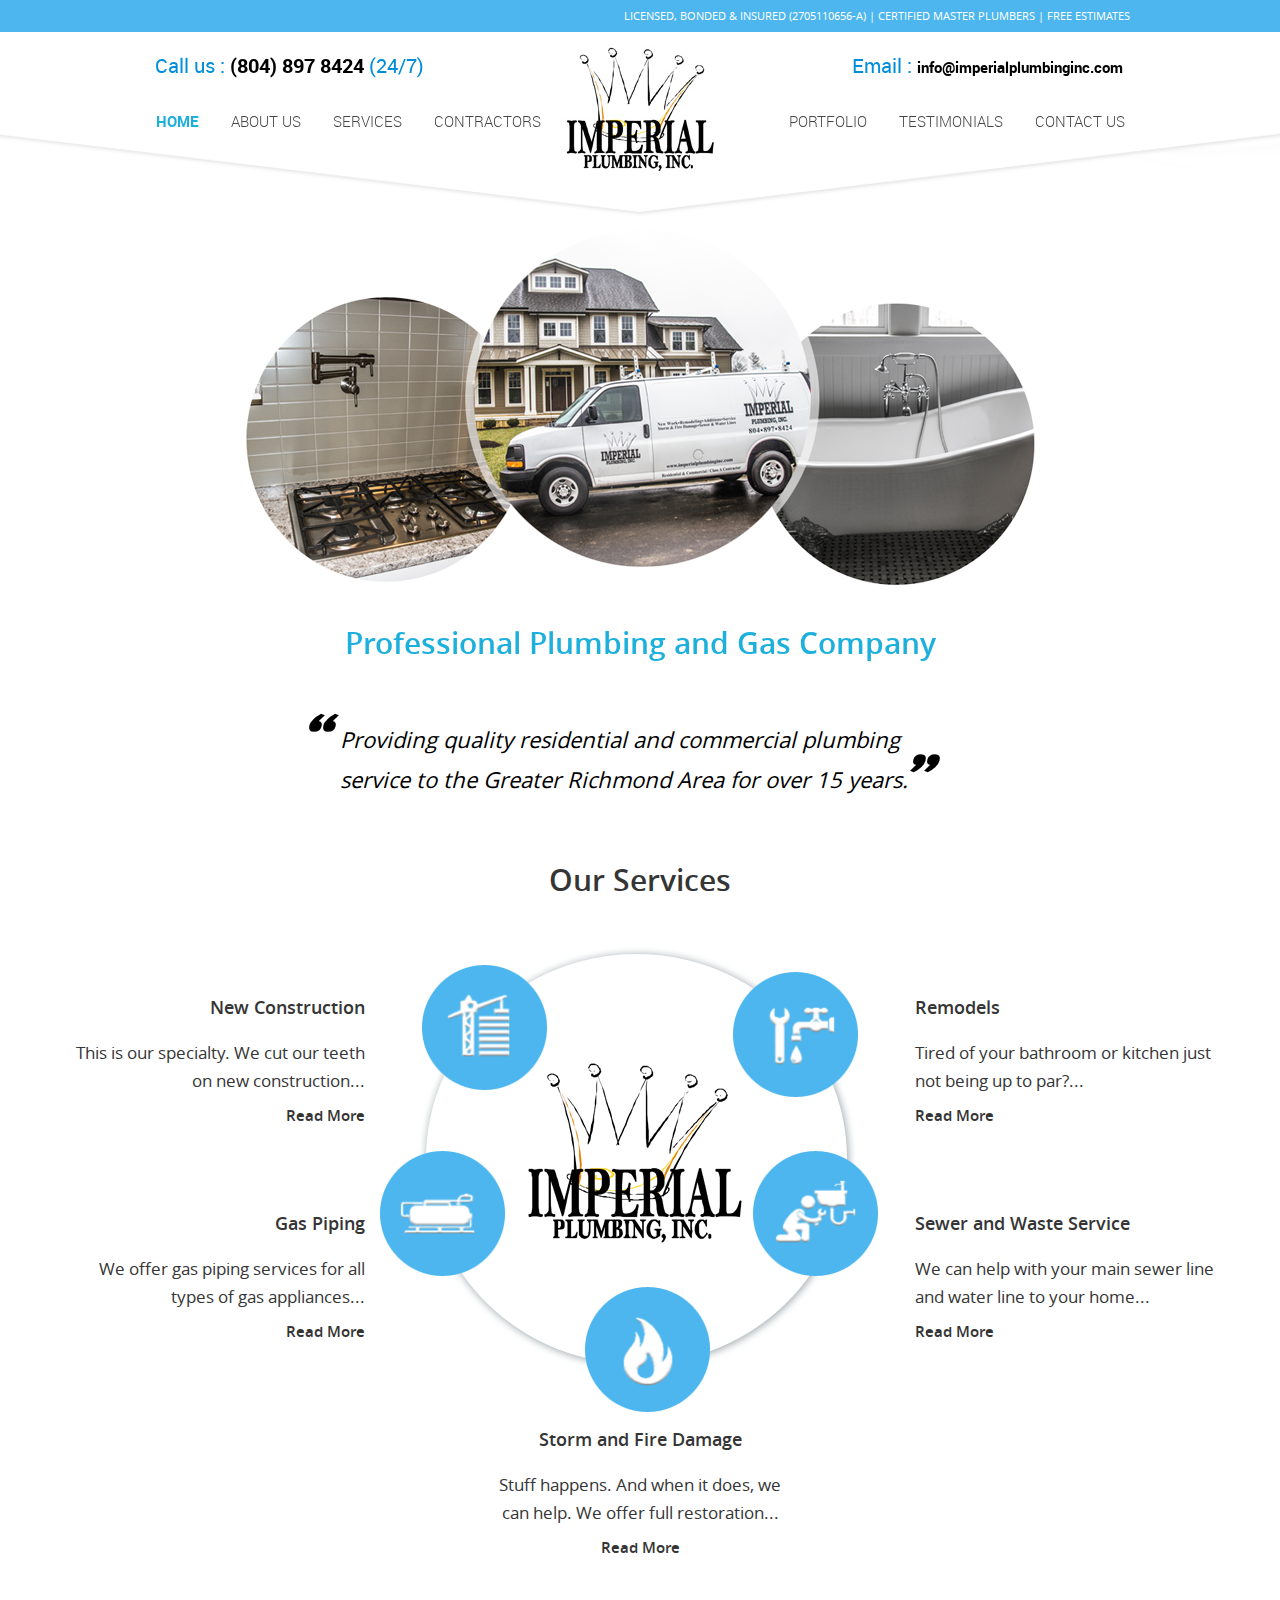
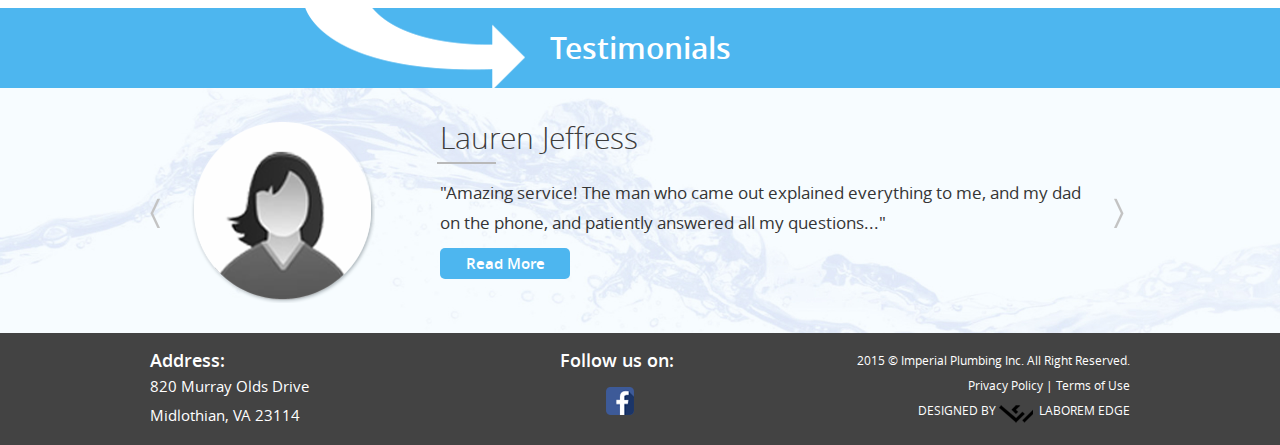
==== index.html @ fce2eaee "first big push" ====
<!DOCTYPE html>
<html lang="en">
<head>
<meta charset="utf-8">
<title>Imperial Plumbing</title>
<meta name="Description" content="" /> 
<meta name="Keywords" content="" /> 
<meta name="robots" content="index,follow" /> 

	 <link rel="icon" href="images/favicon.jpg" type="image/x-icon">
	<link rel="shortcut icon" href="images/favicon.jpg" type="image/x-icon">
    <link rel="stylesheet" type="text/css" href="css/reset.css">
    <link rel="stylesheet" type="text/css" href="css/fonts.css">
    <link rel="stylesheet" type="text/css" href="css/style.css">
    <link rel="stylesheet" type="text/css" href="css/superfish.css">
    <link rel="stylesheet" type="text/css" href="css/dlmenu.css">
    <link rel="stylesheet" type="text/css" href="css/animate.css">
    <link rel="stylesheet" type="text/css" href="css/jquery.sidr.light.css">
    <link rel="stylesheet" type="text/css" href="css/jquery.fancybox.css" media="screen" />
    
    
      <!--[if lt IE 8]>
       <div style=' clear: both; text-align:center; position: relative;'>
         <a href="http://windows.microsoft.com/en-US/internet-explorer/products/ie/home?ocid=ie6_countdown_bannercode">
           <img src="http://storage.ie6countdown.com/assets/100/images/banners/warning_bar_0000_us.jpg" border="0" height="42" width="820" alt="You are using an outdated browser. For a faster, safer browsing experience, upgrade for free today." />
         </a>
      </div>
    <![endif]-->
    <!--[if lt IE 9]>
        <script src="js/html5.js"></script>
        <link rel="stylesheet" type="text/css" media="screen" href="css/ie.css">
    <![endif]-->
    
    
    <script>
  (function(i,s,o,g,r,a,m){i['GoogleAnalyticsObject']=r;i[r]=i[r]||function(){
  (i[r].q=i[r].q||[]).push(arguments)},i[r].l=1*new Date();a=s.createElement(o),
  m=s.getElementsByTagName(o)[0];a.async=1;a.src=g;m.parentNode.insertBefore(a,m)
  })(window,document,'script','../www.google-analytics.com/analytics.js','ga');

  ga('create', 'UA-51186664-12', 'auto');
  ga('send', 'pageview');

</script>
    
    
    
    <link rel="stylesheet" type="text/css" href="css/flexslider.css">
    
</head>

<body class="home">
<!--================header start===========-->
<div class="loader"></div>
<div id="toTop" title="Back to top"></div>
<header>
<div class="head_top">
<div class="inner_container">
	<div class="wrapper">
   <p class="lic"> LICENSED, BONDED & INSURED (2705110656-A) | CERTIFIED MASTER PLUMBERS | FREE ESTIMATES</p>

    </div>
    </div>
</div>
<div class="inner_container">
	<div class="wrapper_head">
    	
    	<div class="callus">Call us : <span>(804) 897 8424</span> (24/7)</div>
    	<div class="logo"><a href="index-2.html"><img src="images/logo.jpg" alt="Imperial Plumbing" title="Imperial Plumbing" /></a></div>
        <div class="email"> Email : <span><a href="mailto:info@imperialplumbinginc.com">info@imperialplumbinginc.com</a></span></div>
        
        <div class="menu">
        	<nav id="menu">
            <ul class="sf-menu" id="menua">
                <li><a class="h_active" href="index-2.html">Home</a></li>
                <li><a href="about-us.html">About us</a></li>
                <li><a href="services.html">Services</a></li> 
                <li><a href="contractors.html">Contractors</a></li>          
                <li class="left_child"><a href="portfolio.html">Portfolio</a></li>
                <li><a href="testimonials.html">Testimonials</a></li>
                <li><a href="contact-us.html">Contact Us</a></li>
            </ul>
        </nav>
        
<!--==================Mobile Menu====================================-->        
<div class="mob_head">
    <div id="menu-trigger"><a href="#sidr" id="rmenu"><img src="images/menu-line.png" alt=""/></a></div>
    <a href="index-2.html" class="mob_logo"><img src="images/mob-logo.png" alt="Imperial Plumbing" title="Imperial Plumbing" /></a>
     <a href="index-2.html" class="mob_logo1"><img src="images/logo.jpg" alt="Imperial Plumbing" title="Imperial Plumbing" /></a>
    <a href="contact-us.html" class="cd-btn"><img src="images/mob-icon.png" alt=""/></a>
    
<div id="sidr">
	<a href="#" id="rmenu1" class="m_close"><img src="images/menu-line.png" alt=""/></a>
  <div class="imp_logo"><img src="images/logo.jpg" alt="Imperial Plumbing" title="Imperial Plumbing" /></div>
   <ul class="sf-menu">
                <li><a href="index-2.html">Home</a></li>
                <li><a href="about-us.html">About us</a></li>
                <li><a href="services.html">Services</a></li> 
                <li><a href="contractors.html">Contractors</a></li>          
                <li class="left_child"><a href="portfolio.html">Portfolio</a></li>
                <li><a href="testimonials.html">Testimonials</a></li>
                <li><a href="contact-us.html">Contact Us</a></li>
            </ul>
</div>
    <div class="cd-panel from-right">
        <div class="cd-panel-header">
        <a href="#0" class="cd-panel-close">Close</a>
        </div>
    
        <div class="cd-panel-container">
            <div class="cd-panel-content">
                <div class="imp_logo img_logo_mob"><img src="images/logo.jpg" alt="Imperial Plumbing" title="Imperial Plumbing" /></div>
                <div class="callus p4"><img src="images/phone.png" alt="" />&nbsp;&nbsp;&nbsp;<span>(804) 897 8424</span> (24/7)</div>
                <div class="email p4"><img src="images/mail.png" alt="" />&nbsp;&nbsp;&nbsp;<span><a href="mailto:info@imperialplumbinginc.com">info@imperialplumbinginc.com</a></span></div>
                <div class="address p8">14349 Sommerville Court<br>Midlothian, VA 23113 </div>
            </div> <!-- cd-panel-content -->
        </div> <!-- cd-panel-container -->
    </div>
</div>
<!--==================Mobile Menu===============================-->
     
                    
        </div>
    
    </div>
</div>
</header>
<!--================header end===============-->
<!--=====================Slider start=============-->
<div class="slider_bg p6">
<div id="banner">

<div class="video-slide" style="background-image: ('images/home-bg.jpg');">
<video class="masthead-video" autoplay loop muted>
	<source src="video/dreamscapes.html" type="video/mp4">
    <source src="video/imperial.ogg" type="video/ogg">
</video>
</div>

<div class="container">
<div id="slide">
    <div class="flexslider">
        <ul class="slides">
            
            <li><img src="images/slider1.png" alt="" />
                <div class="banner">
               <p class="bannertext1 p1">Professional Plumbing and Gas Company</p>  
                </div>
            </li>
            
            <li><img src="images/slider1.png" alt="" />
                <div class="banner">
                 <p class="bannertext1 p1">Professional Plumbing and Gas Company</p>
                </div>
            </li>                    
                    
        </ul>
    </div>
</div> 
</div>

<div class="slide-btm"></div>

</div> 
</div>
<!--<div class="wrapper aligncenter"><img src="images/drop-top.jpg" alt="" /></div>  
<div class="wrapper aligncenter p7"><img class="post_down index1" src="images/drop.png" alt="" /></div>-->

<p class="mob_cap p1">Professional Plumbing and Gas Company</p>

<!--=====================Slider ends=============-->        
<!--=====================section start=============-->
<section>
<div class="container">
	<div class="quote_box"><span class="q1">&ldquo;</span>Providing quality residential and commercial plumbing service to the Greater Richmond Area for over 15 years.<span class="q2">&rdquo;</span></div>   
	<h1 class="p9">Our Services </h1>
    
    <div class="wrapper">
    	<img class="os_img" src="images/services-bg.png" alt="" />
    	<div class="os_div m_top2">
            <div class="wrapper p17 t_bot">
            <img class="os_img1 slide_rotate" src="images/construction.png" alt="" />
                <div class="os_cont slide_left">
                    <h3 class="p4 alignright">New Construction</h3>
                    <p class="alignright p2">This is our specialty. We cut our teeth on new construction... </p>
                    <a class="h_read alignright" href="services.html">Read More</a>
                </div>
                
            </div>
            
            <div class="wrapper">
            <img class="os_img2 slide_rotate" src="images/gas-piping.png" alt="" />
            	<div class="os_cont slide_left">
            	<h3 class="p4 alignright">Gas Piping</h3>
            	<p class="alignright p2">We offer gas piping services for all types of gas appliances...</p>
                <a class="h_read alignright" href="services.html">Read More</a>
            </div>
            	
            </div>
            
            
        </div>
        
        <div class="os_div fright m_top2">
            <div class="wrapper p17 t_bot">
             <img class="os_img3 slide_rdl" src="images/remodels.png" alt="" />
                <div class="os_cont fright slide_right">
                    <h3 class="p4  alignleft">Remodels</h3>
                    <p class="alignleft p2">Tired of your bathroom or kitchen just not being up to par?...</p>
                    <a class="h_read alignleft" href="services.html">Read More</a>
                </div>
               
            </div>
            
            <div class="wrapper">
            <img class="os_img4 slide_rdl" src="images/sewer.png" alt="" />
            	<div class="os_cont fright slide_right">
            	<h3 class="p4 alignleft">Sewer and Waste Service</h3>
            	<p class="alignleft p2">We can help with your main sewer line and water line to your home... </p>
                <a class="h_read alignleft" href="services.html">Read More</a>
            </div>
            
            </div>
            
            
        </div>
    </div>
    
    <div class="wrapper p10">
    	<div class="os_cont1">
        <div class="wrapper">
        	<img class="os_img5 post_down" src="images/storm.png" alt="" />
        	<div class="os_cont t_storm m_top1 post_down">
                <h3 class="p4 aligncenter m_center">Storm and Fire Damage</h3>
                <p class="aligncenter m_center p2">Stuff happens. And when it does, we can help. We offer full restoration...</p>
                <a class="h_read aligncenter" href="services.html">Read More</a>
            </div>
            </div>
        </div>
    </div>
</div>

<div class="wrapper" style="background:#4db6ef;">
<div class="container">
	<h1 class="testmonial_aro" style="color:#fff;">Testimonials</h1>
</div>
</div>

<div class="wrapper testi_bg">
<div class="container">
	<div class="list_carousel responsive"> 
        <ul id="home" class="clearfix">
            <li>
            	<div class="hc_test">
                <div class="tm_img"><img src="images/ht-female.png" alt="" /></div>
                <div class="tm_cont">
                    <h6 class="tm_title p4">Lauren Jeffress</h6>
                    <p>"Amazing service! The man who came out explained everything to me, and my dad on the phone, and patiently answered all my questions..." </p>
                   <a href="testimonials.html">Read More</a> 
                </div>
                </div>
            </li>
            <li>
            	<div class="hc_test">
                <div class="tm_img"><img src="images/ht-female.png" alt="" /></div>
                <div class="tm_cont">
                    <h6 class="tm_title p4">Jenny</h6>
                    <p>"I am so glad you advertise in the paper. I have had many companies in my house doing work but your team beats them all..."</p>
                    <a href="testimonials.html">Read More</a>
                </div>
                </div>
            </li>
            <li>
            	<div class="hc_test">
                <div class="tm_img"><img src="images/ht-male.png" alt="" /></div>
                <div class="tm_cont">
                    <h6 class="tm_title p4">Lewis Little "S and L property"</h6>
                    <p>"Imperial plumbing promptly responds to my service calls and the service technician goes above and beyond by calling me to let me know..."</p>
                    <a class="h_read aligncenter" href="testimonials.html">Read More</a>
                </div>
                </div>
            </li>
            
            <li>
            	<div class="hc_test">
                <div class="tm_img"><img src="images/ht-male.png" alt="" /></div>
                <div class="tm_cont">
                    <h6 class="tm_title p4">Warren Tuthill "Royals Reynolds Group"</h6>
                    <p>" Imperial Plumbing has responded to a variety of plumbing tasks for Royal Rentals Group and our tenants since 2003.  Matt and his crew..."</p>
                    <a class="h_read aligncenter" href="testimonials.html">Read More</a>
                </div>
                </div>
            </li>
            
            <li>
            	<div class="hc_test">
                <div class="tm_img"><img src="images/ht-male.png" alt="" /></div>
                <div class="tm_cont">
                    <h6 class="tm_title p4">Stephen N. Thomas "Stephen Thomas Homes"</h6>
                    <p>"For the past 12 years Imperial Plumbing has been taking care of all of Stephen Thomas Homes new residential construction projects..."</p>
                    <a class="h_read aligncenter" href="testimonials.html">Read More</a>
                </div>
                </div>
            </li>
            
            <li>
            	<div class="hc_test">
                <div class="tm_img"><img src="images/ht-male.png" alt="" /></div>
                <div class="tm_cont">
                    <h6 class="tm_title p4">Frank X. Lackman "Somerset Homes"</h6>
                    <p>"Somerset Homes is proud to be partnered with Imperial Plumbing. Matt Powell and the entire Imperial Plumbing team constantly..."</p>
                    <a class="h_read aligncenter" href="testimonials.html">Read More</a>
                </div>
                </div>
            </li>
            
            <li>
            	<div class="hc_test">
                <div class="tm_img"><img src="images/ht-male.png" alt="" /></div>
                <div class="tm_cont">
                    <h6 class="tm_title p4">Brandon Amsler "A Notch Above Contracting"</h6>
                    <p>"I have worked with Imperial Plumbing since 2008 on a numinous amount of Commercial and Residential jobs and I have been very pleased..."</p>
                    <a class="h_read aligncenter" href="testimonials.html">Read More</a>
                </div>
                </div>
            </li>
            
        </ul>
        <div class="arrows clearfix">               
            <a id="prev" class="prev" href="#"></a>
            <a id="next" class="next" href="#"></a>
        </div> 
    </div>
</div>
</div>
</section>
<!--==================section end===================-->
<!--======================footer start===============-->
<footer>
<div class="inner_container">
<div class="f_left">
<h3>Address:</h3>
<p>
<a target="_blank" href="https://www.google.com/maps/place/14349+Sommerville+Ct,+Midlothian,+VA+23113/@37.508686,-77.67425,16z/data=!4m2!3m1!1s0x89b16e185420f913:0xf2e4c80e8fdb07a0?hl=en-US"><text style="color:white">820 Murray Olds Drive<br/>
	Midlothian, VA 23114</style><br/></a>
</p>
</div>
<div class="social f_social">
<h3 class="p3">Follow us on:</h3>
<div class="wrapper">
        <a class="sink" target="_blank" href="https://www.facebook.com/ImperialPlumbingVA?ref=br_tf"><img src="images/facebook.png" alt="" /></a>
        <a style="display:none;" class="sink" target="_blank" href="#"><img src="images/twitter.png" alt="" /></a>
        <a style="display:none;" class="sink" target="_blank" href="#"><img src="images/g-plus.png" alt="" /></a></div>
    </div>
	<div class="f_right">
    	<div class="wrapper">
        	<p class="f_txt">2015 &copy; Imperial Plumbing Inc. All Right Reserved.<br/>
            <a href="privacy-policy.html">Privacy Policy</a> | 
            <a href="terms-of-use.html">Terms of Use</a></p>
        </div>
        <p class="f_txt" style="text-transform:uppercase;">Designed By <a class="sns" target="_blank" href="http://www.laboremedge.com/">LABOREM EDGE</a></p>
    </div>
    
    
</div>	
</footer>


<!--======================js start===============-->

<script src="js/jquery-1.8.3.min.js"></script>
<script type="text/javascript" src="js/script.js"></script>
<script type="text/javascript" src="js/superfish.js"></script>
<!--<script type="text/javascript" src="js/jquery.mobilemenu.js"></script>-->
<script type="text/javascript" src="js/jquery.easing.1.3.js"></script>
<script type="text/javascript" src="js/jquery.ui.totop.js"></script>

 
<script type="text/javascript">
//Page Loader
$(window).load(function() {
	$(".loader").fadeOut("slow");
})
</script>

<script src="js/classie.js"></script>
<script>
//Header fixed

function init() {
	window.addEventListener('scroll', function(e){
		var distanceY = window.pageYOffset || document.documentElement.scrollTop,
			shrinkOn = 50,
			header = document.querySelector("header");
		if (distanceY > shrinkOn) {
			classie.add(header,"smaller");
		} else {
			if (classie.has(header,"smaller")) {
				classie.remove(header,"smaller");
			}
		}
	});
}
window.onload = init();

</script>

<script type="text/javascript">
//Menu active
function setActive() {
  aObj = document.getElementById('menua').getElementsByTagName('a');
  for(i=0;i<aObj.length;i++) { 
	if(document.location.href.indexOf(aObj[i].href)>=0) {
	  aObj[i].className='active';
	}
  }
}
window.onload = setActive;
</script>
<script src="js/modernizr.custom.js"></script>

<script type="text/javascript" src="js/flexslider.js"></script>
<script type="text/javascript">
//Flexslider
$(window).load(function() {
  $('.flexslider').flexslider({
	  animation: "fade"
	  
	});
  });
  $().UItoTop({ easingType: 'easeOutQuart' }); //Scroll To Top
</script>

<script src="js/animation-effects.js" type="text/javascript"></script>
<script type="text/javascript">
//Animation effects
if($(window).width() > 768 ){//hiding the effect or anything in mobiles
jQuery(document).ready(function() {
	jQuery('.post_down').addClass("hidden").viewportChecker({
		classToAdd: 'visible animated fadeInDown', // Class to add to the elements when they are visible
		offset: 10    
	   });
	   
	 jQuery('.slide_left').addClass("hidden").viewportChecker({
		classToAdd: 'visible animated bounceInLeft', // Class to add to the elements when they are visible
		offset: 100    
	   });
	   
	   jQuery('.slide_right').addClass("hidden").viewportChecker({
		classToAdd: 'visible animated bounceInRight', // Class to add to the elements when they are visible
		offset: 100    
	   });
	   
	    jQuery('.slide_rotate').addClass("hidden").viewportChecker({
		classToAdd: 'visible animated rotateInDownLeft', // Class to add to the elements when they are visible
		offset: 100    
	   });
	   
	    jQuery('.slide_rdl').addClass("hidden").viewportChecker({
		classToAdd: 'visible animated rotateInDownRight', // Class to add to the elements when they are visible
		offset: 100    
	   });  
	       
});	
}
</script> 

<script type="text/javascript" src="js/jquery.fancybox.js"></script>
<script type="text/javascript">
$(document).ready(function() {
	$('.fancybox').fancybox();
});
</script>
<script type="text/javascript" src="js/jquery.accordion.js"></script>
<script type="text/javascript">
$(document).ready(function() {
	$('.accordion').accordion();
});
</script>
<!--<script src="js/main.js"></script>-->
<script type="text/javascript" src="js/jquery.sidr.min.js"></script>
<script>
$(document).ready(function() {
  $('#rmenu').sidr();
  $('#rmenu1').sidr();
});
</script>


    
<script type="text/javascript" src="js/jquery.carouFredSel-6.1.0-packed.js"></script>
<script type="text/javascript">
//Home page scroll
$(window).load(function(){
	$('#home').carouFredSel({
		auto: false,
		responsive: true,
		width: '100%',
		prev: '#prev',
		next: '#next',
		scroll: 1,
		items: {
			height: 'auto',
			width:250,
			visible: {
				min: 1,
				max: 1
			}
		},
		mousewheel: false,
		swipe: {
			onMouse: true,
			onTouch: true
		}
		
	});
 })
</script> 

<script>
(function($) {
		var x = 0;
		var y = 0;
		//cache a reference to the banner
		var banner = $("#banner");

		// set initial banner background position
		banner.css('backgroundPosition', x + 'px' + ' ' + y + 'px');

		// scroll up background position every 90 milliseconds
		window.setInterval(function() {
			banner.css("backgroundPosition", x + 'px' + ' ' + y + 'px');
			//y--;
			x--;

			//if you need to scroll image horizontally -
			// uncomment x and comment y
			//speed in 50 milliseconds
		}, 50);
})(jQuery);
</script>


<script src="video/covervid.js"></script>
<script src="video/scripts.js"></script>

<!-- Call CoverVid -->
<script type="text/javascript">
// If using jQuery
	// $('.masthead-video').coverVid(1920, 1080);
// If not using jQuery (Native Javascript)
	coverVid(document.querySelector('.masthead-video'), 1920, 1080);
</script>    
<!-- js -->

<!--==================footer end===================-->
</body>
</html>
---- css/fonts.css ----
@charset "utf-8";
/* CSS Document */

@font-face {
    font-family: 'robotolight';
    src: url('../fonts/roboto-light-webfont.eot');
    src: url('../fonts/roboto-light-webfontd41d.eot?#iefix') format('embedded-opentype'),
         url('../fonts/roboto-light-webfont.woff') format('woff'),
         url('../fonts/roboto-light-webfont.ttf') format('truetype'),
         url('../fonts/roboto-light-webfont.svg#robotolight') format('svg');
    font-weight: normal;
    font-style: normal;
}
@font-face {
    font-family: 'robotobold';
    src: url('../fonts/roboto-bold-webfont.eot');
    src: url('../fonts/roboto-bold-webfontd41d.eot?#iefix') format('embedded-opentype'),
         url('../fonts/roboto-bold-webfont.woff2') format('woff2'),
         url('../fonts/roboto-bold-webfont.woff') format('woff'),
         url('../fonts/roboto-bold-webfont.ttf') format('truetype'),
         url('../fonts/roboto-bold-webfont.svg#robotobold') format('svg');
    font-weight: normal;
    font-style: normal;
}
@font-face {
    font-family: 'robotoregular';
    src: url('../fonts/roboto-regular-webfont.eot');
    src: url('../fonts/roboto-regular-webfontd41d.eot?#iefix') format('embedded-opentype'),
         url('../fonts/roboto-regular-webfont.woff') format('woff'),
         url('../fonts/roboto-regular-webfont.ttf') format('truetype'),
         url('../fonts/roboto-regular-webfont.svg#robotoregular') format('svg');
    font-weight: normal;
    font-style: normal;
}
@font-face {
    font-family: 'open_sanssemibold';
    src: url('../fonts/opensans-semibold_1-webfont.eot');
    src: url('../fonts/opensans-semibold_1-webfontd41d.eot?#iefix') format('embedded-opentype'),
         url('../fonts/opensans-semibold_1-webfont.woff') format('woff'),
         url('../fonts/opensans-semibold_1-webfont.ttf') format('truetype'),
         url('../fonts/opensans-semibold_1-webfont.svg#open_sanssemibold') format('svg');
    font-weight: normal;
    font-style: normal;
}
@font-face {
    font-family: 'open_sansregular';
    src: url('../fonts/opensans-regular_0-webfont.eot');
    src: url('../fonts/opensans-regular_0-webfontd41d.eot?#iefix') format('embedded-opentype'),
         url('../fonts/opensans-regular_0-webfont.woff') format('woff'),
         url('../fonts/opensans-regular_0-webfont.ttf') format('truetype'),
         url('../fonts/opensans-regular_0-webfont.svg#open_sansregular') format('svg');
    font-weight: normal;
    font-style: normal;
}
@font-face {
    font-family: 'open_sanslight';
    src: url('../fonts/opensans-light_1-webfont.eot');
    src: url('../fonts/opensans-light_1-webfontd41d.eot?#iefix') format('embedded-opentype'),
         url('../fonts/opensans-light_1-webfont.woff') format('woff'),
         url('../fonts/opensans-light_1-webfont.ttf') format('truetype'),
         url('../fonts/opensans-light_1-webfont.svg#open_sanslight') format('svg');
    font-weight: normal;
    font-style: normal;
}

@font-face {
    font-family: 'open_sansbold';
    src: url('../fonts/opensans-bold_1-webfont.eot');
    src: url('../fonts/opensans-bold_1-webfontd41d.eot?#iefix') format('embedded-opentype'),
         url('../fonts/opensans-bold_1-webfont.woff') format('woff'),
         url('../fonts/opensans-bold_1-webfont.ttf') format('truetype'),
         url('../fonts/opensans-bold_1-webfont.svg#open_sansbold') format('svg');
    font-weight: normal;
    font-style: normal;
}

@font-face {
    font-family: 'open_sansitalic';
    src: url('../fonts/opensans-italic_1-webfont.eot');
    src: url('../fonts/opensans-italic_1-webfontd41d.eot?#iefix') format('embedded-opentype'),
         url('../fonts/opensans-italic_1-webfont.woff') format('woff'),
         url('../fonts/opensans-italic_1-webfont.ttf') format('truetype'),
         url('../fonts/opensans-italic_1-webfont.svg#open_sansitalic') format('svg');
    font-weight: normal;
    font-style: normal;

}
@font-face {
    font-family: 'open_sansbold_italic';
    src: url('../fonts/opensans-bolditalic-webfont.eot');
    src: url('../fonts/opensans-bolditalic-webfontd41d.eot?#iefix') format('embedded-opentype'),
         url('../fonts/opensans-bolditalic-webfont.woff2') format('woff2'),
         url('../fonts/opensans-bolditalic-webfont.woff') format('woff'),
         url('../fonts/opensans-bolditalic-webfont.ttf') format('truetype'),
         url('../fonts/opensans-bolditalic-webfont.svg#open_sansbold_italic') format('svg');
    font-weight: normal;
    font-style: normal;

}
---- css/style.css ----
@charset "utf-8";
/* CSS Document */
@import url(http://fonts.googleapis.com/css?family=Passion+One);

body{width:100%; float:left; font:17px/28px 'open_sansregular'; background:#fff;  position:relative; }
p{ text-align:left; color:#353535; }

a{color:#000; cursor:pointer; text-decoration:none; font-size:15px;}
a:hover{color:#4db6ef; text-decoration:underline; }


/*  Header styles */
h1,h2,h3,h4,h5,h6{line-height:1.2em;color:#888888; font-weight:400;}
h1{width:100%; float:left; font:30px 'open_sanssemibold'; color:#353535; text-align:center;}
h2{width:100%; float:left; font:20px 'open_sanssemibold'; color:#1db0dd; text-align:center;}
h3{width:100%; float:left; font:18px 'open_sanssemibold'; color:#353535;} 
h4{font:20px 'open_sansbold'; color:#fff; font-weight:normal;}  
h5{font-size:18px;}
h6{font-size:16px;}
/*----- txt,links,lines,titles -----*/
.clear{clear:both;line-height:0;font-size:0;overflow:hidden;height:0;width:100%;}
.fleft{float:left !important;}
.fright{float:right !important;}
.alignright{text-align:right !important;}
.alignleft{text-align:left !important;}
.aligncenter{text-align:center !important;}
.alignmiddle *{vertical-align:middle;}

.p1 {margin-bottom:5px;}		
.p2 {margin-bottom:10px;}	
.p3 {margin-bottom:15px;}    
.p4 {margin-bottom:20px;}	
.p5 {margin-bottom:25px;}	
.p6 {margin-bottom:30px;}	
.p7 {margin-bottom:35px;}	
.p8 {margin-bottom:40px;}	
.p9 {margin-bottom:45px;}	
.p10 {margin-bottom:50px;}	
.p11{margin-bottom:55px;}	
.p12{margin-bottom:60px;}	
.p13{margin-bottom:65px;}	
.p14 {margin-bottom:70px;}	
.p15{margin-bottom:75px;}	
.p16{margin-bottom:80px;}	
.p17{margin-bottom:85px;}	
.p18{margin-bottom:90px;}	
.p19{margin-bottom:95px;}	
.p20{margin-bottom:100px;}


.m_left{margin-left:0 !important;}
.m_height{min-height:150px;}

.m_top1{margin-top:85px;}
.m_top2{margin-top:50px;}
.m_top3{margin-top:20%;}
.m_top4{margin-top:6%;}

header{width:100%; float:left; position:fixed; background:url(../images/header-bg.png) center bottom no-repeat; height:220px; z-index:99;      -webkit-transition: all 0.3s;
      -moz-transition: all 0.3s;
      -ms-transition: all 0.3s;
      -o-transition: all 0.3s;
      transition: all 0.3s;}
/*.home header{width:100%; float:left; position:fixed; background:url(../images/header-bg.png) center bottom no-repeat; height:180px; z-index:99; left:0px;}*/
section{width:100%; float:left; position:relative;}
footer{width:100%; float:left; position:relative; background:#434343; padding:15px 0;} 
.mob_cap{display:none;}
header.smaller .head_top, header.smaller .callus, header.smaller .email{display:none;} header.smaller .logo {width:75px;}
header.smaller .logo a{width:75px; position:absolute; top:0px; left:0px;}header.smaller .logo a img{ width:100%;}
header.smaller .menu{ top:0px;}header.smaller .left_child{ margin-left:auto;}header.smaller nav{float:right;}
header.smaller {
height: 75px; background:#fff; -webkit-box-shadow: 2px 3px 18px -4px rgba(0,0,0,0.75);
-moz-box-shadow: 2px 3px 18px -4px rgba(0,0,0,0.75);
box-shadow: 2px 3px 18px -4px rgba(0,0,0,0.75); }
.head_top{ background:#4db6ef; width:100%; float:left; padding:2px 0px;}
.lic{color:#fff; font-size:11px; text-align:right;}

.container{width:1170px; margin:0 auto;}
.inner_container{width:980px; margin:0 auto;}
.abt_container{width:825px; margin:0 auto;}
.wrapper{width:100%; float:left; position:relative;}
.slide-btm{ background:url(../images/slider-btm.png) center bottom repeat-x; float:left; width:100%; position:relative; height:278px; margin-top:-145px;}

/*Page Loader*/
.loader {
	position: fixed;
	left: 0px;
	top: 0px;
	width: 100%;
	height: 100%;
	z-index: 9999;
	background: url('../images/page-load.gif') 50% 50% no-repeat rgb(255,255,255);
}

/*-------------To Top-------------*/
#toTop {
    display: none;
    text-decoration: none;
    position: fixed;
    bottom:0;
    right: 1% !important; margin-right:0 !important;    
    overflow: hidden;
    width: 50px;
    height: 50px;
    color: #3d3d3d;
    text-indent: -999px;
-webkit-border-top-left-radius: 5px;
-webkit-border-top-right-radius: 5px;
-moz-border-radius-topleft: 5px;
-moz-border-radius-topright: 5px;
border-top-left-radius: 5px;
border-top-right-radius: 5px;
    z-index: 20;	
	cursor:pointer;	
    background:#4db6ef url(../images/totop.png) no-repeat center ;
    transition: 0s ease;
    -o-transition: 0s ease;
    -webkit-transition: 0s ease;
}
#toTop:hover {
    outline: none;
    background: #4db6ef url(../images/totop.png) no-repeat center ;
}
/* Sink */
.sink {
  display: inline-block;
  -webkit-transition-duration: 0.3s;
  transition-duration: 0.3s;
  -webkit-transition-property: transform;
  transition-property: transform;
  -webkit-transform: translateZ(0);
  transform: translateZ(0);
  box-shadow: 0 0 1px rgba(0, 0, 0, 0);
}
.sink:hover, .sink:focus, .sink:active {
  -webkit-transform: translateY(5px);
  transform: translateY(5px);
}

/* Grow */
.grow {
  display: inline-block;
  -webkit-transition-duration: 0.3s;
  transition-duration: 0.3s;
  -webkit-transition-property: transform;
  transition-property: transform;
  -webkit-transform: translateZ(0);
  transform: translateZ(0);
  box-shadow: 0 0 1px rgba(0, 0, 0, 0);
}
.grow:hover, .grow:focus, .grow:active {
  -webkit-transform: scale(1.1);
  transform: scale(1.1);
}


/*Home*/
.logo{width:160px; margin:0 auto;}
.logo a{float:left; margin-top:10px; position:relative; z-index:999;}
.callus{width:310px; float:left; font:20px 'robotoregular'; color:#008dda; margin-top:20px; margin-left:5px;}
.callus span{font:20px 'robotobold'; color:#000;}
.email{ float:right; font:20px 'robotoregular'; color:#008dda; margin:20px 7px 0 0;}
.email span{font:20px 'robotobold'; color:#000;}
.menu{width:100%; float:left; position:absolute; top:50px;}
.os_div{width:500px; float:left; position:relative; min-height:150px}
.os_cont{width:310px; float:left;}
.os_cont1{width:310px; margin:0 auto;}
.os_img{width:440px; float:left; position:absolute; left:31%;}
.os_img1{width:125px; float:left; position:absolute; top:-30px; right:8px;}
.os_img2{width:125px; float:left; position:absolute; top:-60px; right:50px;}
.os_img3{width:125px; float:left; position:absolute; top:-23px; left:8px;}
.os_img4{width:125px; float:left; position:absolute; top:-60px; left:28px;}
.os_img5{width:125px; float:left; position:absolute; top:-55px; right:85px;}
.testmonial_aro{padding:20px 0; background:url(../images/testimonial-aro.png) 250px -1px no-repeat;}
.testi_bg{background:url(../images/testimonial-bg.jpg) center top no-repeat; min-height:240px; background-size:100% 100%;}

.h_read{width:100%; float:left; font: 15px "open_sanssemibold"; color:#353535;}
.h_read:hover{color:#4db6ef;}

/*Footer*/
.f_left{width:410px; float:left;}
.f_txt{color:#fff; font:14px/25px 'open_sansregular';} 
.f_txt a{color:#fff; font:14px/25px 'open_sansregular';}
.f_txt a:hover{color:#fff; text-decoration:underline;}
.sns{background: url("../images/laborem.png") 0px 3px no-repeat; padding-left:40px; padding-bottom:5px;}
.social{width:120px; float:left;}
/*.social a{float:left; margin-right:12px; width:28px;}*/
.social a{float:left; width:100%; text-align:center;}
.f_right{ text-align:right; float:right; width:322px;}.f_right .f_txt{ font-size:12px; text-align:right;}.f_right a{ font-size:12px;}
.f_right{ text-align:right;	}.f_left p{ font-size:12px; text-align:left; color:#fff;}
footer h3{color:#fff;}
/*==============Home carousel====================*/
.list_carousel { position: relative; min-height:130px;  width:900px; margin:0 auto; padding:30px 0;}
.list_carousel ul { cursor: default; }
.caroufredsel_wrapper {}
.list_carousel ul li {float: left; min-height:130px; position: relative;z-index: 2;line-height:30px;}
.list_carousel ul li a{ float:left; font: 15px "open_sanssemibold"; color:#fff; width:130px; text-align:center; background:#4db6ef; 
border-radius:5px; padding:5px 0; margin-top:10px;}
.list_carousel ul li a:hover {color:#353535;}
.arrows a {width: 16px;height: 35px;display: block;top:45%;margin-top: 0px; position: absolute;}
.arrows a.prev { left:-40px; background:url(../images/nl-arrp.png) no-repeat;}
.arrows a.next { right:-40px; background:url(../images/nl-arrn.png) no-repeat;}
.arrows a.prev:hover { background:url(../images/nl-arrp-hover.png) no-repeat;}
.arrows a.next:hover { background:url(../images/nl-arrn-hover.png) no-repeat;}
.nevent-tit{ color:#82a455; font-size:24px; font-weight:bold;}

.hc_test{width:100%; float:left;}

.tm_cont{width:650px; float:right;}
.tm_img{width:185px; float:left;} .tm_img img{width:100%;}
.tm_title{width:100%; float:left; position:relative; font:30px 'open_sanslight'; color:#3d3d3d;}
.tm_title::before{width:9%; float:left; background:#b9b9b9; content:""; position:absolute; left:-3px; bottom:-6px; height:2px;}

.index1{z-index:-999;}

/*====Background image animation======*/

.video-slide{ position:absolute;width:100%; height:680px;}
.masthead {
   position:relative;
    min-width: 720px;
}
.masthead-video { 
    z-index: 0;
}
.masthead-overlay {
    background-color: #000;
    opacity: 0.1;
    position: absolute;
    top: 0; left: 0;
    bottom: 0; right: 0;
    width: 100%;
    height: 100%;
}
.ie8slide{ display:none;}
.slider_bg{ width:100%;float:left; position:relative; height:670px;}

.quote_box{ width:600px; margin:0 auto; padding:20px 0px; font-size:22px; line-height:40px; font-style:italic; position:relative; margin-bottom:40px;}.quote_box .q1{width:38px;font-family: 'Passion One', cursive; font-size:70px; position:absolute; left:-40px;}.quote_box .q2{width:38px;font-family: 'Passion One', cursive; font-size:70px; position:absolute; right:0px;}

/*Contact Us*/
.contact_bg{width:100%; float:left; background:url(../images/contact_bg.jpg) center top no-repeat; min-height:800px;}
.cnt_left{width:350px; float:left;}
.cnt_right{width:670px; float:right;}
.address{width:79%; float:left; padding-left:21%; background:url(../images/address.png) no-repeat; font:15px/25px 'open_sansregular'; color:#fff;}
.address span{font:23px 'open_sansbold'; margin-bottom:20px; float:left; width:100%;}
.maddress{width:79%; float:left; padding-left:21%; background:url(../images/maddress.png) no-repeat; font:15px/25px 'open_sansregular'; color:#fff;}
.maddress span{font:23px 'open_sansbold'; margin-bottom:20px; float:left; width:100%;}
.contact{width:79%; float:left; padding-left:21%; background:url(../images/contact.png) no-repeat; font:15px/25px 'open_sansregular'; color:#fff;}
.contact span{font:23px 'open_sansbold'; margin-bottom:20px; float:left; width:100%;}
.contact a{font:15px/25px 'open_sansregular'; color:#fff; }
.contact a:hover{text-decoration:underline;}
.map{font:23px 'open_sansbold'; margin-bottom:20px; float:left; width:100%; color:#fff;}
.map:hover{text-decoration:underline; color:#fff;}
.gmap{width:1000px; height:400px; display:none;}
.frame{width:100%; height:100%;}
.cnt_sub{font:23px 'open_sansbold'; margin-bottom:20px; float:left; width:100%; color:#fff;}

.group{width:48.8%; float:left; position:relative;}
.group1{width:99.6%; float:right; position:relative; background:none; border:#fff 1px solid;}
.label{width:99%; float:left; color:#000; padding-bottom:5px; font:15px 'open_sansregular';}
.field{width:98%; float:left; color:#fff; border:#fff 1px solid; font:15px 'open_sansregular'; background:none; padding:10px 0 10px 2%;}
.field1{width:98%; float:left; color:#fff; border:none; font:15px 'open_sansregular'; background:none; padding:10px 0 10px 2%;}
.code{ width:73%; font:15px 'open_sansregular'; padding:9px 0; float:left ; background:none; border:none; color:#fff; }
#contactus label.error{color:#fff; bottom:0; position: absolute; right:0; font:12px 'open_sansregular'; }
.captcha{float:left; margin:0 15px 0 0; width:125px; padding-left:15px; background:#fff;}
#contactus ::-webkit-input-placeholder { color:#fff;  font:15px 'open_sansregular';}
#contactus ::-moz-placeholder { color:#fff;  font:15px 'open_sansregular';} /* firefox 19+ */
#contactus :-ms-input-placeholder { color:#fff;  font:15px 'open_sansregular';;} /* ie */
#contactus input:-moz-placeholder { color:#fff;  font:15px 'open_sansregular';}
.submit{ width:170px; color:#28c3f2; border:none; cursor:pointer; float:right; font:22px 'open_sansbold'; text-align:center; 
background:url(../images/submit.png) no-repeat; padding:9% 0;}
.submit:hover{ text-decoration:underline; color:#28c3f2;}

.fd_captcha{
    display: inline;
    text-align: center;
    width: 103px; height:40px;
   border:none; border-bottom:#fff 2px solid;
    background:none; color:#fff;  font:15px 'open_sanssemibold';
}
.sum{
    display: inline;
    text-align: center;
    width: 40px; height:40px;
   border:none; border-bottom:#fff 2px solid; 
    background:none; color:#fff;  font:15px 'open_sanssemibold';
}
.radio_field{width:50%; float:left; position:relative;}
.radio_div{width:100%; float:left; color:#fff;  font:15px 'open_sansregular'; padding-left:5px; margin-bottom:15px; cursor:pointer;}
.radio_div span{color:#fff;  font:15px 'open_sansregular'; float:right;}
.fd_label1{width:20%; float:left; color:#fff;  font:15px 'open_sanssemibold';}
.fd_top{margin-top:15px;}



/*Portfolio*/
.portfolio_bg{width:100%; float:left; background:#14416b url(../images/portfolio_bg.jpg) center top no-repeat; min-height:1030px;}
.port_title{width:100%; float:left; font:40px 'open_sanssemibold'; color:#fff; text-align:center;}
.portimg{width:100%; float:left;}
.portimg li{width:292px; float:left; margin-bottom:40px;} 
.portimg li img{width:100%;}

/*About Us*/
.about_bg{width:100%; float:left; background:url(../images/about_bg.jpg) center top no-repeat; min-height:2540px;}
.about_bg p{font:15px/28px 'open_sansregular'; color:#fff;}
.abt_div{width:47%; float:left;}
.abt_title{font:23px 'open_sansbold'; color:#fff; float:left; text-align:center; width:100%; position:relative;}
.abt_title::before{width:45%; float:left; background:#75e0f4; content:""; position:absolute; left:0; top:17px; height:1px;}
.abt_title::after{width:45%; float:left; background:#75e0f4; content:""; position:absolute; right:0; top:17px; height:1px;}
.abt_title1{font:23px 'open_sansbold'; color:#fff; float:left; text-align:center; width:100%; position:relative;}
.abt_title1::before{width:36%; float:left; background:#75e0f4; content:""; position:absolute; left:0; top:17px; height:1px;}
.abt_title1::after{width:36%; float:left; background:#75e0f4; content:""; position:absolute; right:0; top:17px; height:1px;}
.abt_title2{font:23px 'open_sansbold'; color:#fff; float:left; text-align:center; width:100%; position:relative;}
.abt_title2::before{width:43%; float:left; background:#75e0f4; content:""; position:absolute; left:0; top:17px; height:1px;}
.abt_title2::after{width:43%; float:left; background:#75e0f4; content:""; position:absolute; right:0; top:17px; height:1px;}

.abt_inner_bg{width:100%; float:left; background:url(../images/abt-line.jpg) center repeat-y; position:relative;}
.abt_inner_top{width:100%; float:left; background:url(../images/line-top.png) center top no-repeat; height:7px;}
.abt_inner_bottom{width:100%; float:left; background:url(../images/line-bottom.png) center bottom no-repeat; height:7px;}
.milestone{width:470px; float:left; border:#fff 5px solid; border-radius:40px; background:#2bb9e8;}
.ms_left{width:22%; float:left; background:#eab425; font:15px 'open_sansbold'; color:#0b0b0b; text-align:center; padding:10px 0;
-webkit-border-top-left-radius: 40px;
-webkit-border-bottom-left-radius: 40px;
-moz-border-radius-topleft: 40px;
-moz-border-radius-bottomleft: 40px;
border-top-left-radius: 40px;
border-bottom-left-radius: 40px;}
.ms_left1{width:22%; float:right; background:#eab425; font:15px 'open_sansbold'; color:#0b0b0b; text-align:center; padding:10px 0;
-webkit-border-top-right-radius: 40px;
-webkit-border-bottom-right-radius: 40px;
-moz-border-radius-topright: 40px;
-moz-border-radius-bottomright: 40px;
border-top-right-radius: 40px;
border-bottom-right-radius: 40px;}
.ms_right{width:71%; float:right; font:15px 'open_sansregular'; color:#fff; padding:21px 15px;}
.ms_right1{width:71%; float:left; font:15px 'open_sansregular'; color:#fff; padding:11px 0 11px 25px;}

/*Testimonials*/
.test_bg{width:100%; float:left; background:url(../images/test_bg.jpg) center top no-repeat; padding-bottom:30px;}

/*==============Testimonials carousel====================*/
.list_carousel1 { position: relative; width:100%; float:left; }
.list_carousel1 ul { cursor: default; }
.caroufredsel_wrapper {}
.list_carousel1 ul li {float: left;position: relative;z-index: 2;}
.list_carousel1 ul li p{float:left; font:18px/25px 'open_sansitalic'; color:#fff; text-align:center;}
.list_carousel1 ul li a{color:#f89b2d; font-weight:bold; float:left;}
.list_carousel1 ul li:hover { }
.arrows1 a {width: 54px;height: 54px;display: block;top:62%;margin-top: 0px; position: absolute; z-index:5;}
.arrows1 a.prev { left:38%; background:url(../images/test-prev.png) no-repeat;}
.arrows1 a.next { right:38%; background:url(../images/test-next.png) no-repeat;}
.arrows1 a.prev:hover { background:url(../images/test-prev.png) no-repeat;}
.arrows1 a.next:hover { background:url(../images/test-next.png) no-repeat;}

.test_div{width:89.6%; float:left; border:#fff 2px solid; padding:3% 5%; border-radius:3px; min-height:170px;}
.person_img{width:125px; margin:0 auto;}
.person_img img{float:left; width:100%; margin-top:-63px;}
.test_txt{width:100%; float:left; text-align:center; font:23px 'open_sansbold_italic'; color:#fff; margin-top:10px;}

/*Terms Condition*/
.tc_top{margin-top:50px;}
.h_title{width:100%; float:left;font:40px 'open_sanssemibold'; color:#262626; text-align:center; }
.tc_title{font:20px 'open_sanssemibold'; color:#262626; float:left; width:100%; margin-bottom:10px;}
.tc_list{width:100%; float:right;}
.tc_list li{background:url(../images/aro.png) 30px 5px no-repeat; width:94%; float:left; padding-left:6%; font:17px/28px 'open_sansregular';
color:#313131;  margin-bottom:15px;}

/*services*/
.serv_bg{width:100%; float:left; background:url(../images/service-bg.jpg) center bottom no-repeat;}
.serv_bg p{font:15px/28px 'open_sansregular'; color:#fff;}
.serv-trans1 { float:left; width:194px; background:url(../images/serv-trans-bg.png) repeat;border-top:#da7400 solid 4px; padding:30px 20px; height:840px; -o-transform: scale(1,1); -ms-transform: scale(1,1); -moz-transform: scale(1,1); -webkit-transform: scale(1,1); transform: scale(1,1); -o-transition: all 0.5s ease-in-out; -ms-transition: all 0.5s ease-in-out; -moz-transition: all 0.5s ease-in-out; -webkit-transition: all 0.5s ease-in-out; transition: all 0.5s ease-in-out;}
.serv-trans2 { float:left; width:194px; background:url(../images/serv-trans-bg1.png) repeat; border-top:#00baff solid 4px;padding:30px 20px; height:840px;-o-transform: scale(1,1); -ms-transform: scale(1,1); -moz-transform: scale(1,1); -webkit-transform: scale(1,1); transform: scale(1,1); -o-transition: all 0.5s ease-in-out; -ms-transition: all 0.5s ease-in-out; -moz-transition: all 0.5s ease-in-out; -webkit-transition: all 0.5s ease-in-out; transition: all 0.5s ease-in-out;}
.serv-trans1:hover{-o-transform: scale(1.06,1.06); -ms-transform: scale(1.06,1.06); -moz-transform: scale(1.06,1.06); -webkit-transform: scale(1.06,1.06); transform: scale(1.06,1.06);}
.serv-trans2:hover{-o-transform: scale(1.06,1.06); -ms-transform: scale(1.06,1.06); -moz-transform: scale(1.06,1.06); -webkit-transform: scale(1.06,1.06); transform: scale(1.06,1.06);}

/*Suppliers*/

.suppliers{width:100%; float:left;}
.suppliers li{width:250px; float:left; margin:0 0 40px 30px; border:#68a4bc 10px solid;} 
.suppliers li img{width:100%;}
.suppliers li:hover{border:#1db0dd 10px solid;}

/*============Accordion=================*/
.ser_desk{display:block;}
.ser_mob{display:none;}
.accordion {
        margin: 5px 0 0 0;
        padding:10px;
        text-decoration:none;
       	line-height:20px;
		font:20px 'open_sansbold'; color:#fff;
	   background:none; cursor:pointer;
		border-bottom:#fff 1px solid;
    }
	.accordion:hover{ background:none; color: #fff; border-bottom:#fff 3px solid;}
    .accordion-open {
        background:none; border-bottom:#fff 3px solid;
        color: #fff; cursor:pointer;
    }
	 /*.accordion-open:hover { background:#ee8e15;}*/
    .accordion-open span {
        display:block;
        float:right;
        padding:10px;
    }
    .accordion-open span {
        background:url(../images/minus.png) center center no-repeat;
    }
    .accordion-close span {
        display:block;
        float:right;
        background:url(../images/plus.png) center center no-repeat;
        padding:10px;
    }
    div.container1 {
        padding:0;
        margin:0;
		/*border:#9b8d7d 2px solid;*/
    }
    div.content {
        background:none;
       margin:20px 0;
        padding:0;
		width:100%; float:left;
		height:auto; 
    }

 #menu-trigger {
      background-color: #328aba;
      color: #fff;
      font-size: 0.75em;
      font-weight: bold;
     position:relative;
      text-transform: uppercase;
    float:left; width:40px;
    }

    #menu-trigger a {
      color: #fff;
      display: block;
         text-decoration: none;
    }
#menu-trigger img{ width:100%;}
	 
 .mob_head{ display:none;}#menu-trigger{ display:none;}
/*=============================*/ 
.m_close {
  background-color: #328aba;
  color: #fff;
  font-size: 0.75em;
  font-weight: bold;
 position:absolute; right:4%; top:2%;
  text-transform: uppercase;
float:right; width:40px;
}

.m_close a {
  color: #fff;
  display: block;
	 text-decoration: none;
}
.m_close img{ width:100%;}

/*=============================*/ 

.cd-panel {
  position: fixed;
  top: 0;
  left: 0;width:100%;
  height: 100%; background:#fff; padding:30px 0px;
  visibility: hidden;
  -webkit-transition: visibility 0s 0.6s;
  -moz-transition: visibility 0s 0.6s;
  transition: visibility 0s 0.6s;
}
.cd-panel::after {
  /* overlay layer */
  position: absolute;
  top: 0;
  left: 0;
  width: 100%;
  height: 100%;
  background: transparent;
  cursor: pointer;
  -webkit-transition: background 0.3s 0.3s;
  -moz-transition: background 0.3s 0.3s;
  transition: background 0.3s 0.3s;
}
.cd-panel.is-visible {
  visibility: visible;
  -webkit-transition: visibility 0s 0s;
  -moz-transition: visibility 0s 0s;
  transition: visibility 0s 0s;
}
.cd-panel.is-visible::after {
  background: rgba(0, 0, 0, 0.6);
  -webkit-transition: background 0.3s 0s;
  -moz-transition: background 0.3s 0s;
  transition: background 0.3s 0s;
}
.cd-panel.is-visible .cd-panel-close::before {
  -webkit-animation: cd-close-1 0.6s 0.3s;
  -moz-animation: cd-close-1 0.6s 0.3s;
  animation: cd-close-1 0.6s 0.3s;
}
.cd-panel.is-visible .cd-panel-close::after {
  -webkit-animation: cd-close-2 0.6s 0.3s;
  -moz-animation: cd-close-2 0.6s 0.3s;
  animation: cd-close-2 0.6s 0.3s;
}

@-webkit-keyframes cd-close-1 {
  0%, 50% {
    -webkit-transform: rotate(0);
  }
  100% {
    -webkit-transform: rotate(45deg);
  }
}
@-moz-keyframes cd-close-1 {
  0%, 50% {
    -moz-transform: rotate(0);
  }
  100% {
    -moz-transform: rotate(45deg);
  }
}
@keyframes cd-close-1 {
  0%, 50% {
    -webkit-transform: rotate(0);
    -moz-transform: rotate(0);
    -ms-transform: rotate(0);
    -o-transform: rotate(0);
    transform: rotate(0);
  }
  100% {
    -webkit-transform: rotate(45deg);
    -moz-transform: rotate(45deg);
    -ms-transform: rotate(45deg);
    -o-transform: rotate(45deg);
    transform: rotate(45deg);
  }
}
@-webkit-keyframes cd-close-2 {
  0%, 50% {
    -webkit-transform: rotate(0);
  }
  100% {
    -webkit-transform: rotate(-45deg);
  }
}
@-moz-keyframes cd-close-2 {
  0%, 50% {
    -moz-transform: rotate(0);
  }
  100% {
    -moz-transform: rotate(-45deg);
  }
}
@keyframes cd-close-2 {
  0%, 50% {
    -webkit-transform: rotate(0);
    -moz-transform: rotate(0);
    -ms-transform: rotate(0);
    -o-transform: rotate(0);
    transform: rotate(0);
  }
  100% {
    -webkit-transform: rotate(-45deg);
    -moz-transform: rotate(-45deg);
    -ms-transform: rotate(-45deg);
    -o-transform: rotate(-45deg);
    transform: rotate(-45deg);
  }
}

.from-right .cd-panel-header, .from-left .cd-panel-header {
  top: -50px;
}
.from-right .cd-panel-header {
  right: 0;
}
.from-left .cd-panel-header {
  left: 0;
}
.is-visible .cd-panel-header {
  top: 0;
  -webkit-transition: top 0.3s 0.3s;
  -moz-transition: top 0.3s 0.3s;
  transition: top 0.3s 0.3s;
}
.cd-panel-close {
  position: absolute;
    top: 20px; width:30px; height:30px;
    right: 50px; background:url(../images/close-icon.png) no-repeat; text-indent:-5000px; display:block; z-index:999;
}
.cd-panel-close::before, .cd-panel-close::after {
 
}
.cd-panel-close::before {
  -webkit-transform: rotate(45deg);
  -moz-transform: rotate(45deg);
  -ms-transform: rotate(45deg);
  -o-transform: rotate(45deg);
  transform: rotate(45deg);
}
.cd-panel-close::after {
  -webkit-transform: rotate(-45deg);
  -moz-transform: rotate(-45deg);
  -ms-transform: rotate(-45deg);
  -o-transform: rotate(-45deg);
  transform: rotate(-45deg);
}
.no-touch .cd-panel-close:hover {
 
}
.no-touch .cd-panel-close:hover::before, .no-touch .cd-panel-close:hover::after {
  background-color: #ffffff;
  -webkit-transition-property: -webkit-transform;
  -moz-transition-property: -moz-transform;
  transition-property: transform;
  -webkit-transition-duration: 0.3s;
  -moz-transition-duration: 0.3s;
  transition-duration: 0.3s;
}
.no-touch .cd-panel-close:hover::before {
  -webkit-transform: rotate(220deg);
  -moz-transform: rotate(220deg);
  -ms-transform: rotate(220deg);
  -o-transform: rotate(220deg);
  transform: rotate(220deg);
}
.no-touch .cd-panel-close:hover::after {
  -webkit-transform: rotate(135deg);
  -moz-transform: rotate(135deg);
  -ms-transform: rotate(135deg);
  -o-transform: rotate(135deg);
  transform: rotate(135deg);
}

.cd-panel-container {

  -webkit-transition-property: -webkit-transform;
  -moz-transition-property: -moz-transform;
  transition-property: transform;
  -webkit-transition-duration: 0.3s;
  -moz-transition-duration: 0.3s;
  transition-duration: 0.3s;
  -webkit-transition-delay: 0.3s;
  -moz-transition-delay: 0.3s;
  transition-delay: 0.3s;
}
.from-right .cd-panel-container {
  right: 0;
  -webkit-transform: translate3d(100%, 0, 0);
  -moz-transform: translate3d(100%, 0, 0);
  -ms-transform: translate3d(100%, 0, 0);
  -o-transform: translate3d(100%, 0, 0);
  transform: translate3d(100%, 0, 0);
}
.from-left .cd-panel-container {
  left: 0;
  -webkit-transform: translate3d(-100%, 0, 0);
  -moz-transform: translate3d(-100%, 0, 0);
  -ms-transform: translate3d(-100%, 0, 0);
  -o-transform: translate3d(-100%, 0, 0);
  transform: translate3d(-100%, 0, 0);
}
.is-visible .cd-panel-container {
  -webkit-transform: translate3d(0, 0, 0);
  -moz-transform: translate3d(0, 0, 0);
  -ms-transform: translate3d(0, 0, 0);
  -o-transform: translate3d(0, 0, 0);
  transform: translate3d(0, 0, 0);
  -webkit-transition-delay: 0s;
  -moz-transition-delay: 0s;
  transition-delay: 0s;
}
.cd-btn{ float: right;
    padding: 5px 0;
    text-align: center;
    width: 40px;
    margin-top:14px; height:20px;}.cd-btn a{ float:left;}
#menu{ overflow:visible;display: block;height:auto;
left:auto;
margin: auto;
position:relative;
top:auto;
width:auto;}.imp_logo{display:none;}
/*==================Responsive========================*/
@media only screen and (max-width: 1024px){
	 body{min-width:975px;}
	.container{width:975px;}.inner_container{width:975px;}.abt_container{width:800px;}
	#banner{display:block; height:650px; position:relative; background:url(../images/home-bg.jpg) repeat center top; width:100%;}
	.ie8slide img{ width:100%;}
	.video-slide{display:none;}
	.os_div{width:425px;} .os_img{width:350px;}
	.os_img1{width:110px; top:-25px;} .os_img2{width:110px; top:-57px; right:40px;} 
	.os_img3{width:110px; top:-25px;} .os_img4{width:110px;} 
	.os_img5{width:110px;}
	.os_cont{width:270px;} .os_cont1{width:270px; margin-top:-25px;}
	.m_top2{margin-top:20px;} .testmonial_aro{background-position:160px -1px;}
	.portimg li{width:242px;} .cnt_left{width:325px;} .cnt_right{width:630px;}
	.map{font-size:21px;}
	.serv_bg{ background-position:center top; background-color:#446585;}
	.serv-trans1 { width:155px;height:885px;} .serv-trans2 { width:155px; height:885px;}
	.serv_bg p {font: 13px/28px 'open_sansregular'; color: #fff;}
	h4 {font: 14px 'open_sansbold';} 
	.arrows1 a{top:64%;} .arrows1 a.prev{left:36%;} .arrows1 a.next{right:36%;}
	.suppliers li{width:210px; margin: 0 0 30px 18px;}
	.test_div{height:200px;}
}

@media only screen and (max-width: 995px) {/*tablet portrait*/
	 body{min-width:747px;} 
	 .container{width:747px;}.inner_container{width:747px;}.abt_container{width:100%;}
	 #banner{height:575px;} .slider_bg {height:575px;} .menu{top:55px;}
	 .list_carousel{width:93%;} .arrows a.prev{left:-20px;} .arrows a.next{right:-20px;}
	 .tm_img{width:140px;} .tm_cont{width:520px;} .testmonial_aro{background-position:55px -1px;}
	 .os_div{width:340px;} .os_img{width:275px;} .os_cont{width:210px;}
	 .t_bot{margin-bottom:25px;} .t_storm{width:100% !important;}
	 .os_img1{width:85px; top:-35px;} .os_img2{width:85px; top:-57px; right:40px;} 
	 .os_img3{width:85px; top:-35px;} .os_img4{width:85px;} 
	 .os_img5{width:85px;} .m_top1{margin-top:50px;} .f_left{width:280px;}
	 .m_top3{margin-top:30%;} 
	 .abt_title::before{width:43%;} .abt_title::after{width:43%;}
	 .abt_title1::before{width:28%;} .abt_title1::after{width:28%;}
	 .abt_title2::before{width:40%;} .abt_title2::after{width:40%;}
	 .milestone{width:440px;} .portimg li{width:249px;}
	 .cnt_left{width:275px;} .cnt_right{width:455px;}
	 .code{width:62%;} .map{font-size:17px;}
	 .contact span{font-size:19px;} .address span{font-size:19px;}
	 .group1{width:99.4%;} .field{width:97.4%;} .submit{padding:13% 0;}
	 .contact_bg{min-height:750px;}
	 .serv-trans2 {width: 110px;height: 1240px; padding:30px 19px;} .serv-trans1 {width: 109px;height: 1240px; padding:30px 19px;}
	 h4 {font: 14px 'open_sansbold';}
	 .arrows1 a{top:70%;} .arrows1 a.prev{left:32%;} .arrows1 a.next{right:32%;}
	 .suppliers li{width:155px; margin: 0 0 20px 15px;}
	 .test_div{min-height:130px;}
	 .callus{width:280px;} .callus span{font-size:16px;}	 
	 .test_div{padding:3% 5% 7% 5%; height:auto;}
	 #filters{ width:100%; margin:0px;}
	
}
@media only screen and (max-width: 767px) {/*mobile landscape*/
	body{min-width:409px;} 
	.container{width:409px;} .inner_container{width:409px;}
	.menu{position:relative; top:0;width:100%; margin:20px 0;}
	header.smaller .menu{width:70%; float:right;}	
	header{background:#fff; height:auto;}
	#banner{height:200px;} .slider_bg {height:150px;}
	.callus{width:261px;; margin:0 auto;text-align:left; float:none; margin-top:20px; margin-bottom:20px;} .email{width:261px; margin-right:0; margin:0 auto; float:none; text-align:left;}
	.logo{position:absolute; width:100%; float:left;} .logo a{width:100%; text-align:center;}
	.os_img{display:none;} .os_div{width:100%;} .os_cont{width:70%;} 
	.os_cont1{width:100%; margin-top:0;} .t_storm{width:70% !important;}
	.os_img1{top:0;} .os_img2{top:0; right:0;} 
	.os_img3{top:0;} .os_img4{top:0; left:0;} 
	.os_img5{ top:50px; right:0;} .m_center{text-align:right !important;}
	.testmonial_aro{background-image:none;}
	.arrows a.prev{left:-13px;} .tm_cont{width:100%;}
	.tm_title{text-align:center;} .tm_title::before{left:32%;}
	.tm_img{width:100%; text-align:center;} .tm_img img{width:auto;}
	.tm_cont p{text-align:justify; width:100%; float:left;}
	.f_right{width:100%; margin-top:20px;} .f_right .f_txt{text-align:center;}
	.f_left{width:70%;} .social{width:30%;} .m_top3{margin-top:40px;}.mob_top{margin-top:20px;}
	.about_bg{background:#3cc1e4; padding-bottom:50px;} .about_bg p{text-align:justify !important;}
	.abt_title::before{width:37%;} .abt_title::after{width:37%;}
	.abt_title2::before{width:32%;} .abt_title2::after{width:32%;}
	.abt_div{width:100%; margin-bottom:25px;}
	.milestone{width:97%;} 
	.ms_right{padding:19px 10px 19px 0; width:72%; font-size:13px;} .ms_right1{font-size:13px; padding:10px 0 10px 25px}
	.ms_left{font-size:13px;} .ms_left1{font-size:13px;}
	.portimg li{width:50%;}
	.portfolio_bg{background:#0e4683;} .cnt_left{width:100%;}
	.contact_bg{background:#3cc1e4; padding-bottom:50px;}
	.mlb{margin-bottom:0;}
	.cnt_right{width:100%;} .group{width:99.9%; margin-bottom:30px;} .code{width:50%;}
	.serv-trans1, .serv-trans2 {width: 90%;height: 100%; margin-bottom:10%;} .serv_bg {background: #3cc1e4;}
	.test_div{width:88.6%; height:auto;} .test_bg{background:#3cc1e4; padding-bottom:50px;}
	.arrows1 a{top:79%;} .arrows1 a.prev{left:18%;} .arrows1 a.next{right:18%;}
	.suppliers li{width:95%; margin: 0 0 20px 0;}
	.fd_label1{width:30%;} .radio_field{width:70%;}
	.quote_box{ width:100%;}
	.ser_desk{display:none;} .ser_mob{display:block;}
	header{position:relative;}
	header.smaller .head_top, header.smaller .callus, header.smaller .email{display:block;} header.smaller .logo {width:auto;}
header.smaller .logo a{width:auto; position:relative; top:auto; left:auto;}header.smaller .logo a img{ width:auto;}
header.smaller .menu{ top:auto; width:100%;}header.smaller .left_child{ margin-left:auto;}header.smaller nav{float:left;}
header.smaller {
height:auto; background:#fff;
box-shadow:none; }.head_top{display:none;}
.logo{ display:none;}.callus{ margin-top:30px;}.email{ margin-top:0px;}
	#menu-trigger{ display:block; margin-top:16px;}
	
	.mob_head{ display:block;height:58px;}.mob_logo{margin-left:145px; position:absolute; width:127px;}.mob_logo img{ width:100%;}.slider_bg{ display:none;}
	.os_div .alignright,.os_div .alignleft{ text-align:center !important;}.os_cont{ width:100%;}.os_img1,.os_img2,.os_img3,.os_img4,.os_img5{ width:auto; text-align:center; position:relative; margin-left:145px; top:auto; right:auto; margin-top:40px;}.os_img3{margin-left:131px;}
.m_top2{}.t_storm{ width:100% !important;}.os_cont .m_center{ text-align:center !important;}.m_top1{ margin-top:20px;}.os_img1{ margin-top:0px;}
.os_cont h3{ margin-top:20px;}.test_txt{ font-size:16px;}.accordion{ font-size:16px;}
.callus,.email{ display:none;}header.smaller .callus,header.smaller .email{ display:none;}.cd-panel-container .callus,.cd-panel-container .email{ display:block;}header{ border-bottom:#bbbbbb 2px solid;}.menu{ margin:5px 0px;}
.hc_test{}
.mob_cap{display:block;color: #1db0dd;font: 30px/42px 'open_sanssemibold';width: 100%;float: left;text-align: center;margin:50px 0 30px 0px;}
#menu{display: block;height: 0;
left: 100%;
margin: 0;
overflow: hidden;
position: absolute;
top: 0;
width: 200px;}
.imp_logo{display:block;width:100%;float:left;text-align:center;margin-bottom:10px;border-bottom:#2074a2 5px solid;padding:35px 0px;}
.imp_logo img{width:100px;}
.cd-panel  .imp_logo img{width:130px;}
header.smaller .callus, header.smaller .email{display:none;}header.smaller .head_top{display:none;}
header.smaller .cd-panel .callus, header.smaller .cd-panel .email{display:block;}
header.smaller{ position:fixed;}
.img_logo_mob{display: block;width: 180px;float: none;text-align: center;margin-bottom: 10px;
border: #2074a2 5px solid;padding: 30px 0px;height: 120px;margin:0 auto;-webkit-border-radius: 50%;-moz-border-radius: 50%;border-radius: 50%;}
.cd-panel .address{color:#000;background: url(../images/mob_address.png) no-repeat; width:222px; padding-left:36px; float:none; margin:0 auto; margin-top:20px; font-weight:bold;}
#testimonials{ overflow: hidden !important; height:auto !important;}.testimonial_page .caroufredsel_wrapper{ overflow:hidden !important; height:auto !important;}
.test_div{ padding-bottom:80px; padding-top:30px;}.test_bg{ min-height:150px;}.arrows a{ top:18%;}
.list_carousel1 ul{ float:left !important; position:relative !important;}.arrows1 a{ top:-25px;}
.list_carousel{ padding:20px 0px;}.testi_bg{ background-size:cover;}.list_carousel ul li a{ margin-left:126px;}
.h_read{float: left;font: 15px "open_sanssemibold";color: #fff;width: 130px;text-align: center;background: #4db6ef;
border-radius: 5px;
padding: 5px 0;
margin-top: 10px; margin-left:140px;}.h_read:hover{color:#000;}
.f_left{ text-align:center; width:100%;}.f_left p{ text-align:center;}.social {width: 100%;}footer h3{ text-align:center; margin-top:20px;}
.tm_title{ font-size:20px;}.tm_title::before{ display:none;}.mob_top{ margin-top:55px;}
.ms_right1{ padding:18px 0 10px 25px;}.ms3{padding: 10px 0 10px 25px;}.ms5{padding:17px 0 10px 20px;}
.ms7{padding:11px 0 10px 25px;}.ms8{ padding:19px 0 10px 20px;}.ms11{padding:10px 0 10px 25px;}
.ms4{padding:10px 0 10px 25px;}.ms12{padding:10px 0 10px 25px;}.ms2{padding:17px 0 10px 20px;}
.mob_logo1{display:none;} .mob_logo{ display:block;}
header.smaller .mob_logo{ display:none;}header.smaller .mob_logo1{ display:block;}
header.smaller .mob_logo1{width: 67px;float: left;margin-left: 130px;}header.smaller .mob_logo1 img{ width:100%;}
}

@media only screen and (max-width: 479px) {
	body{min-width:280px;} 
	.container{width:280px;} .inner_container{width:280px;}
	#banner{height:200px;} .slider_bg {height:150px;}
	
	.f_left{width:60%;} .social{width:40%;} .social a:nth-child(3){margin-right:0;}
	.abt_title::before{display:none;} .abt_title::after{display:none;}
	.abt_title1::before{display:none;} .abt_title1::after{display:none;}
	.abt_title2::before{display:none;} .abt_title2::after{display:none;}
	.ms_right{padding:15px 10px 15px 0; width:66%;} .ms_right1{padding:10px 0 10px 10px; width: 66%;}
	.ms_left{width:27%; padding:19px 0;} .ms_left1{width:27%; padding:19px 0;}
	.callus{margin-top:53%;} .m_top3{margin-top:40px;} .mob_top{margin-top:20px;}
	.code{width:40%;} .submit{padding:20% 0;}  .serv_bg {background: #3cc1e4;}
	.serv-trans1, .serv-trans2 {width: 85%;height: 100%;margin-bottom: 10%;}
	.suppliers li{width:93%;} .fd_captcha{width:50px;} .fd_top{margin-top:7px;}
	.callus{ margin-top:30px;}.os_img5{ margin-left:80px;}.os_img1{ margin-left:81px;}
.os_img2{margin-left:80px;}.os_img3{margin-left:72px;}.os_img4{margin-left:80px;}
	.hc_test{} .test_txt{height:50px;}.mob_logo{ margin-left:77px;}
.img_logo_mob{}.test_div{ padding-bottom:80px;}.list_carousel ul li a{ margin-left:69px;}
.quote_box .q2{ right:-30px;}.h_read{float: left;font: 15px "open_sanssemibold";color: #fff;width: 130px;text-align: center;background: #4db6ef;
border-radius: 5px;
padding: 5px 0;
margin-top: 10px; margin-left:76px;}.h_read:hover{color:#000;}
.f_left{ text-align:center; width:100%;}.f_left p{ text-align:center;}.social {width: 100%;}footer h3{ text-align:center; margin-top:20px;}
.ms_right{padding: 19px 10px 19px 0;}.ms_right1{padding: 18px 0 10px 16px;}
.ms4{padding: 10px 0 10px 16px;}.ms5{padding: 19px 0 10px 16px;}.ms6{padding:29px 5px 24px 0;}
.ms7{padding:10px 0 10px 16px;}.ms8{ padding:28px 0 10px 16px;}.ms9{ padding:19px 5px 19px 0;}.ms3{padding:18px 0 10px 6px;}
.ms10{ padding:17px 5px 10px 7px;}.mob_top{ margin-top:55px;}.tm_title{ font-size:20px;}.tm_title::before{ display:none;}.ms11{padding:19px 0 10px 11px;}#home{ height:490px !important;}.tm_cont p{ height:138px;}.testi_bg{ min-height:480px;}.list_carousel{ min-height:420px;}
.caroufredsel_wrapper{ height:430px !important;}.tm_title{ height:45px;}.cd-author .cd-author-info{ width:100%; text-align:center;}
.ms1{padding: 28px 0 10px 18px;}header.smaller .mob_logo1{ margin-left:68px;}
}
---- css/superfish.css ----
/*menu with jquery.horizontalNav.js*/

nav { 
	/*position:relative; */
	display: block;
	z-index: 11;
	
}

.sf-menu {margin-top: 0px;}
.sf-menu > li > span {display: block; position: relative;}
.sf-menu ul {position:absolute;top:-999px; display:none; /*left offset of submenus need to match (see below)*/ }
.sf-menu li { padding-left:0px; position:relative; background: none; }
	.sf-menu a {
		display: block;
		font-family: 'robotolight';
		text-decoration: none;
		font-size: 15px;
		line-height: 16px;
		color: #fff;
		text-transform: uppercase;
	}
		.sf-menu a:hover {text-decoration: none;}
		.sf-menu li:hover span {color:#1b1b1b;}

/*================================>> 1 Level <<========================================*/

li.sfHover {position: relative;}
.sf-menu > li > a {
	/*position: relative;*/
	display:block;
	padding:25px 6px 0px 6px;
	text-align: center;
	vertical-align: middle;
	color: #444444;
	text-transform: capitalize;
	font-size: 15px;
	font-family: 'robotolight';
	line-height:28px;
	text-transform: uppercase; background: url(../images/menu-normal.png) center top no-repeat;
	-moz-transition: all 0.3s ease-out;
    -o-transition: all 0.3s ease-out;
    -webkit-transition: all 0.3s ease-out;
	transition: all 0.3s ease;
	z-index: 100;
	margin:0px 10px;
}
.sf-menu > li:first-child a{ margin-left:0px;}.sf-menu > li:last-child a{ margin-right:0px;}
.sf-menu > li.home > a { width: 58px; border-left: none;}
.sf-menu > li.home > a > span { display: none;}
.sf-menu > li:first-child > a {	}
.sf-menu > li:last-child > a {padding-right:0px; }
.sf-menu > li {
	display: block;
	position: relative;
	float: left;
     -moz-transition: background 0.3s ease-out;
    -o-transition: background 0.3s ease-out;
    -webkit-transition: background 0.3s ease-out;
   	transition: background 0.3s ease;
}

	.sf-menu > li:hover > a, 
	.sf-menu > li.current > a, 
	.sf-menu > li.sfHover > a,
	.sf-menu > li:hover > span, 
	.sf-menu > li.current > span, 
	.sf-menu > li.sfHover > span {
		color: #ed202e;
	}
	.sf-menu > li.current,
	.sf-menu > li:hover {
		
		/*background../images/hover.jpg 0 0px repeat;*/
		-moz-transition: all 0.3s ease-out;
	    -o-transition: all 0.3s ease-out;
	    -webkit-transition: all 0.3s ease-out;
		transition: all 0.3s ease;
	}

.sf-menu li span {
	position: absolute;
}

.sf-menu > li > a > .sf-sub-indicator {
	display: block;
	height: 0px;
	width: 0px;
	left: 50%;
	margin-left: -3px;	
	top: 26px;
	-moz-transition: top 0.3s ease-out;
    -o-transition: top 0.3s ease-out;
    -webkit-transition: top 0.3s ease-out;
	text-indent: -1000px;
	overflow: hidden;
	border: 6px solid;
	border-color: #ed202e transparent transparent transparent;
}
.sf-menu > li.sfHover > a > .sf-sub-indicator {
	top: 26px;
	z-index: 100;
}

.left_child{ margin-left:22%;} 

/*================================>> 2 Level <<========================================*/
.sf-menu > li > ul, 
.sf-menu > li.sfHover > ul {
	top: 35px;
	width: 180px;
	z-index:99;
	background: #d6d6d6;
	text-align: center;
	padding-top: 0;
	padding-bottom: 0;
	margin-left: 0px;
}
.sf-menu > li > ul > li {height: auto; border: none; margin: 0; padding: 0;}

.sf-menu > li > ul > li > a {
	display: block;
	padding: 12px; color:#777777; background:#d6d6d6; text-align:left;
}
.sf-menu li li a:hover, 
.sf-menu li.sfHover li.sfHover > a,
.sf-menu li.sfHover li.sfHover span { 
	color: #ed202e; background:#d6d6d6;
}

.sf-menu li li.sfHover {
	background: inherit;
}

	.sf-menu > li > ul .sf-sub-indicator {line-height: 17px;}

.sf-menu > li > ul .sf-sub-indicator {
	width: 0;
	height: 0;
	border: 6px solid;
	border-color: transparent transparent transparent #8cd3fd;
	text-indent: -1000px;
	overflow: hidden;
}
/*================================>> 3 Level <<========================================*/

.sf-menu li li ul {
	left: 187px;
	top: -3px;
	width: 154px;
	z-index:99;
	background-color: #8cd4fc;
	position: absolute;
	padding-top: 26px;
	padding-bottom: 33px;
	text-align: center;
}
.sf-menu li li ul:after {
	content: ' ';
	position: absolute;
	width: 0;
	height: 0;
	left: -12px;
	right: auto;
	top: 12px;
	bottom: auto;
	border: 6px solid;
	border-color: transparent #8cd3fd transparent transparent;
}
.sf-menu li li li {height: auto; border: none; margin: 0;}
.sf-menu li li li a {
	display: block;
	padding: 12px; color:#777777;
}
.sf-menu li li li:first-child > a {
	border: none;
}
.sf-menu li li li a:hover {	color: #ffffff;}
.sf-menu > li > li.sfHover > span {
	
}

.sf-menu > li > ul > li > a > span { top: 8px; right: 6px;}

/*Menu Active*/
.home ul#menua li a.h_active:hover{ color: #1db0dd;	
		background: url(../images/menu-hover.png) center top no-repeat;
		-moz-transition: all 0.3s ease-out;
	    -o-transition: all 0.3s ease-out;
	    -webkit-transition: all 0.3s ease-out;
		transition: all 0.3s ease;}
		
ul#menua li a:hover{ color: #1db0dd;	
		background: url(../images/menu-hover.png) center top no-repeat;
		-moz-transition: all 0.3s ease-out;
	    -o-transition: all 0.3s ease-out;
	    -webkit-transition: all 0.3s ease-out;
		transition: all 0.3s ease;}
		

		
.home ul#menua li a.h_active{	
color: #1db0dd; font-family: 'robotobold';	
		background:none;
		-moz-transition: all 0.3s ease-out;
	    -o-transition: all 0.3s ease-out;
	    -webkit-transition: all 0.3s ease-out;
		transition: all 0.3s ease;}
		
ul#menua li a.active{	
color: #1db0dd; font-family: 'robotobold';	
		background:none;
		-moz-transition: all 0.3s ease-out;
	    -o-transition: all 0.3s ease-out;
	    -webkit-transition: all 0.3s ease-out;
		transition: all 0.3s ease;}
		
		
ul#menua li ul li a:hover, ul#menu li ul li a.active{color: #ed202e; background:none;}
 .wrapper_head{position:relative;width:100%;float:left;}

/*==================================RESPONSIVE LAYOUTS===============================================*/

@media only screen and (max-width: 1024px){
	.sf-menu > li > a{margin:0 9px;}
	
	
}

@media only screen and (max-width: 995px) {
	.left_child{margin-left:25%;}
	.sf-menu > li > a{margin:0; padding:25px 5px 0px 5px; font-size:13px;}
	
}
@media only screen and (max-width: 795px) {

}
@media only screen and (max-width: 767px) {
	nav {margin-bottom: 0px;padding-bottom: 0px;margin-top: 0px;}
	.sf-menu > li{ width:100%;}
.sf-menu li.left_child{ margin-left:0px;}.sf-menu > li > a{ background:none;padding:10px 0px; font-weight:bold; font-size:18px;}
.wrapper_head{ position:static;}.menu{ position:static;}
ul#menua li a:hover,ul#menu li a.active{ background:none; }
.sf-menu li{ background:#fff; width:100%;}.sf-menu li a{ width:100%; border-bottom:#c3c3c3 1px solid;color:#4db6ef; font-weight:bold;}
.sf-menu li a:hover{ color:#fff; background:#4db6ef;}
}

@media only screen and (max-width: 479px) {
}
---- css/dlmenu.css ----
@font-face {
	font-family: 'icomoon';
	src:url('../fonts/icomoon.eot');
	src:url('../fonts/icomoond41d.eot?#iefix') format('embedded-opentype'),
		url('../fonts/icomoon.woff') format('woff'),
		url('../fonts/icomoon.ttf') format('truetype'),
		url('../fonts/icomoon.svg#icomoon') format('svg');
	font-weight: normal;
	font-style: normal;
}

/* Common styles of menus */

.dl-menuwrapper {
	width: 100%;
	float: left;
	position: relative;
	-webkit-perspective: 1000px;
	perspective: 1000px;
	-webkit-perspective-origin: 50% 200%;
	perspective-origin: 50% 200%; display:none;
}

.dl-menuwrapper:first-child {
	margin-right: 100px;
}

.dl-menuwrapper button {
	background: #4db6ef;
	border: none;
	width: 48px;
	height: 45px;
	text-indent: -900em;
	overflow: hidden;
	position: relative;
	cursor: pointer;
	outline: none;
}

.dl-menuwrapper button:hover,
.dl-menuwrapper button.dl-active,
.dl-menuwrapper ul {
	background: #4db6ef;
}

.dl-menuwrapper button:after {
	content: '';
	position: absolute;
	width: 68%;
	height: 5px;
	background: #fff;
	top: 10px;
	left: 16%;
	box-shadow: 
		0 10px 0 #fff, 
		0 20px 0 #fff;
}

.dl-menuwrapper ul {
	padding: 0;
	list-style: none;
	-webkit-transform-style: preserve-3d;
	transform-style: preserve-3d;
}

.dl-menuwrapper li {
	position: relative;
}

.dl-menuwrapper li a {
	display: block;
	position: relative;
	padding: 12px 20px;
	line-height: 20px;
	font-weight: 300;
	color: #fff; font:16px 'robotolight';
	outline: none;
}

.mob_cont{width:50%; float:right; background:#4db6ef; font:16px 'robotolight'; text-align:center; padding:5px 0; color:#fff; margin:6px 10px;
	border-radius:5px;}
.mob_cont:hover{text-decoration:underline; color:#fff;}
	

.no-touch .dl-menuwrapper li a:hover {
	background: rgba(255,248,213,0.1);
}

.dl-menuwrapper li.dl-back > a {
	padding-left: 30px;
	background: rgba(0,0,0,0.1);
}

.dl-menuwrapper li.dl-back:after,
.dl-menuwrapper li > a:not(:only-child):after {
	position: absolute;
	top: 0;
	line-height: 50px;
	font-family: 'icomoon';
	speak: none;
	-webkit-font-smoothing: antialiased;
	content: "\e000";
}

.dl-menuwrapper li.dl-back:after {
	left: 10px;
	color: rgba(212,204,198,0.3);
	-webkit-transform: rotate(180deg);
	transform: rotate(180deg);
}

.dl-menuwrapper li > a:after {
	right: 10px;
	color: rgba(0,0,0,0.15);
}

.dl-menuwrapper .dl-menu {
	margin: 5px 0 0 0;
	position: absolute;
	width: 100%;
	opacity: 0;
	pointer-events: none;
	-webkit-transform: translateY(10px);
	transform: translateY(10px);
	-webkit-backface-visibility: hidden;
	backface-visibility: hidden;
}

.dl-menuwrapper .dl-menu.dl-menu-toggle {
	transition: all 0.3s ease;
}

.dl-menuwrapper .dl-menu.dl-menuopen {
	opacity: 1;
	pointer-events: auto;
	-webkit-transform: translateY(0px);
	transform: translateY(0px);
}

/* Hide the inner submenus */
.dl-menuwrapper li .dl-submenu {
	display: none;
}

/* 
When a submenu is openend, we will hide all li siblings.
For that we give a class to the parent menu called "dl-subview".
We also hide the submenu link. 
The opened submenu will get the class "dl-subviewopen".
All this is done for any sub-level being entered.
*/
.dl-menu.dl-subview li,
.dl-menu.dl-subview li.dl-subviewopen > a,
.dl-menu.dl-subview li.dl-subview > a {
	display: none;
}

.dl-menu.dl-subview li.dl-subview,
.dl-menu.dl-subview li.dl-subview .dl-submenu,
.dl-menu.dl-subview li.dl-subviewopen,
.dl-menu.dl-subview li.dl-subviewopen > .dl-submenu,
.dl-menu.dl-subview li.dl-subviewopen > .dl-submenu > li {
	display: block;
}

/* Dynamically added submenu outside of the menu context */
.dl-menuwrapper > .dl-submenu {
	position: absolute;
	width: 100%;
	top: 50px;
	left: 0;
	margin: 0;
}

/* Animation classes for moving out and in */

.dl-menu.dl-animate-out-1 {
	-webkit-animation: MenuAnimOut1 0.4s;
	animation: MenuAnimOut1 0.4s;
}

.dl-menu.dl-animate-out-2 {
	-webkit-animation: MenuAnimOut2 0.3s ease-in-out;
	animation: MenuAnimOut2 0.3s ease-in-out;
}

.dl-menu.dl-animate-out-3 {
	-webkit-animation: MenuAnimOut3 0.4s ease;
	animation: MenuAnimOut3 0.4s ease;
}

.dl-menu.dl-animate-out-4 {
	-webkit-animation: MenuAnimOut4 0.4s ease;
	animation: MenuAnimOut4 0.4s ease;
}

.dl-menu.dl-animate-out-5 {
	-webkit-animation: MenuAnimOut5 0.4s ease;
	animation: MenuAnimOut5 0.4s ease;
}

@-webkit-keyframes MenuAnimOut1 {
	0% { }
	50% {
		-webkit-transform: translateZ(-250px) rotateY(30deg);
	}
	75% {
		-webkit-transform: translateZ(-372.5px) rotateY(15deg);
		opacity: .5;
	}
	100% {
		-webkit-transform: translateZ(-500px) rotateY(0deg);
		opacity: 0;
	}
}

@-webkit-keyframes MenuAnimOut2 {
	0% { }
	100% {
		-webkit-transform: translateX(-100%);
		opacity: 0;
	}
}

@-webkit-keyframes MenuAnimOut3 {
	0% { }
	100% {
		-webkit-transform: translateZ(300px);
		opacity: 0;
	}
}

@-webkit-keyframes MenuAnimOut4 {
	0% { }
	100% {
		-webkit-transform: translateZ(-300px);
		opacity: 0;
	}
}

@-webkit-keyframes MenuAnimOut5 {
	0% { }
	100% {
		-webkit-transform: translateY(40%);
		opacity: 0;
	}
}

@keyframes MenuAnimOut1 {
	0% { }
	50% {
		-webkit-transform: translateZ(-250px) rotateY(30deg);
		transform: translateZ(-250px) rotateY(30deg);
	}
	75% {
		-webkit-transform: translateZ(-372.5px) rotateY(15deg);
		transform: translateZ(-372.5px) rotateY(15deg);
		opacity: .5;
	}
	100% {
		-webkit-transform: translateZ(-500px) rotateY(0deg);
		transform: translateZ(-500px) rotateY(0deg);
		opacity: 0;
	}
}

@keyframes MenuAnimOut2 {
	0% { }
	100% {
		-webkit-transform: translateX(-100%);
		transform: translateX(-100%);
		opacity: 0;
	}
}

@keyframes MenuAnimOut3 {
	0% { }
	100% {
		-webkit-transform: translateZ(300px);
		transform: translateZ(300px);
		opacity: 0;
	}
}

@keyframes MenuAnimOut4 {
	0% { }
	100% {
		-webkit-transform: translateZ(-300px);
		transform: translateZ(-300px);
		opacity: 0;
	}
}

@keyframes MenuAnimOut5 {
	0% { }
	100% {
		-webkit-transform: translateY(40%);
		transform: translateY(40%);
		opacity: 0;
	}
}

.dl-menu.dl-animate-in-1 {
	-webkit-animation: MenuAnimIn1 0.3s;
	animation: MenuAnimIn1 0.3s;
}

.dl-menu.dl-animate-in-2 {
	-webkit-animation: MenuAnimIn2 0.3s ease-in-out;
	animation: MenuAnimIn2 0.3s ease-in-out;
}

.dl-menu.dl-animate-in-3 {
	-webkit-animation: MenuAnimIn3 0.4s ease;
	animation: MenuAnimIn3 0.4s ease;
}

.dl-menu.dl-animate-in-4 {
	-webkit-animation: MenuAnimIn4 0.4s ease;
	animation: MenuAnimIn4 0.4s ease;
}

.dl-menu.dl-animate-in-5 {
	-webkit-animation: MenuAnimIn5 0.4s ease;
	animation: MenuAnimIn5 0.4s ease;
}

@-webkit-keyframes MenuAnimIn1 {
	0% {
		-webkit-transform: translateZ(-500px) rotateY(0deg);
		opacity: 0;
	}
	20% {
		-webkit-transform: translateZ(-250px) rotateY(30deg);
		opacity: 0.5;
	}
	100% {
		-webkit-transform: translateZ(0px) rotateY(0deg);
		opacity: 1;
	}
}

@-webkit-keyframes MenuAnimIn2 {
	0% {
		-webkit-transform: translateX(-100%);
		opacity: 0;
	}
	100% {
		-webkit-transform: translateX(0px);
		opacity: 1;
	}
}

@-webkit-keyframes MenuAnimIn3 {
	0% {
		-webkit-transform: translateZ(300px);
		opacity: 0;
	}
	100% {
		-webkit-transform: translateZ(0px);
		opacity: 1;
	}
}

@-webkit-keyframes MenuAnimIn4 {
	0% {
		-webkit-transform: translateZ(-300px);
		opacity: 0;
	}
	100% {
		-webkit-transform: translateZ(0px);
		opacity: 1;
	}
}

@-webkit-keyframes MenuAnimIn5 {
	0% {
		-webkit-transform: translateY(40%);
		opacity: 0;
	}
	100% {
		-webkit-transform: translateY(0);
		opacity: 1;
	}
}

@keyframes MenuAnimIn1 {
	0% {
		-webkit-transform: translateZ(-500px) rotateY(0deg);
		transform: translateZ(-500px) rotateY(0deg);
		opacity: 0;
	}
	20% {
		-webkit-transform: translateZ(-250px) rotateY(30deg);
		transform: translateZ(-250px) rotateY(30deg);
		opacity: 0.5;
	}
	100% {
		-webkit-transform: translateZ(0px) rotateY(0deg);
		transform: translateZ(0px) rotateY(0deg);
		opacity: 1;
	}
}

@keyframes MenuAnimIn2 {
	0% {
		-webkit-transform: translateX(-100%);
		transform: translateX(-100%);
		opacity: 0;
	}
	100% {
		-webkit-transform: translateX(0px);
		transform: translateX(0px);
		opacity: 1;
	}
}

@keyframes MenuAnimIn3 {
	0% {
		-webkit-transform: translateZ(300px);
		transform: translateZ(300px);
		opacity: 0;
	}
	100% {
		-webkit-transform: translateZ(0px);
		transform: translateZ(0px);
		opacity: 1;
	}
}

@keyframes MenuAnimIn4 {
	0% {
		-webkit-transform: translateZ(-300px);
		transform: translateZ(-300px);
		opacity: 0;
	}
	100% {
		-webkit-transform: translateZ(0px);
		transform: translateZ(0px);
		opacity: 1;
	}
}

@keyframes MenuAnimIn5 {
	0% {
		-webkit-transform: translateY(40%);
		transform: translateY(40%);
		opacity: 0;
	}
	100% {
		-webkit-transform: translateY(0);
		transform: translateY(0);
		opacity: 1;
	}
}

.dl-menuwrapper > .dl-submenu.dl-animate-in-1 {
	-webkit-animation: SubMenuAnimIn1 0.4s ease;
	animation: SubMenuAnimIn1 0.4s ease;
}

.dl-menuwrapper > .dl-submenu.dl-animate-in-2 {
	-webkit-animation: SubMenuAnimIn2 0.3s ease-in-out;
	animation: SubMenuAnimIn2 0.3s ease-in-out;
}

.dl-menuwrapper > .dl-submenu.dl-animate-in-3 {
	-webkit-animation: SubMenuAnimIn3 0.4s ease;
	animation: SubMenuAnimIn3 0.4s ease;
}

.dl-menuwrapper > .dl-submenu.dl-animate-in-4 {
	-webkit-animation: SubMenuAnimIn4 0.4s ease;
	animation: SubMenuAnimIn4 0.4s ease;
}

.dl-menuwrapper > .dl-submenu.dl-animate-in-5 {
	-webkit-animation: SubMenuAnimIn5 0.4s ease;
	animation: SubMenuAnimIn5 0.4s ease;
}

@-webkit-keyframes SubMenuAnimIn1 {
	0% {
		-webkit-transform: translateX(50%);
		opacity: 0;
	}
	100% {
		-webkit-transform: translateX(0px);
		opacity: 1;
	}
}

@-webkit-keyframes SubMenuAnimIn2 {
	0% {
		-webkit-transform: translateX(100%);
		opacity: 0;
	}
	100% {
		-webkit-transform: translateX(0px);
		opacity: 1;
	}
}

@-webkit-keyframes SubMenuAnimIn3 {
	0% {
		-webkit-transform: translateZ(-300px);
		opacity: 0;
	}
	100% {
		-webkit-transform: translateZ(0px);
		opacity: 1;
	}
}

@-webkit-keyframes SubMenuAnimIn4 {
	0% {
		-webkit-transform: translateZ(300px);
		opacity: 0;
	}
	100% {
		-webkit-transform: translateZ(0px);
		opacity: 1;
	}
}

@-webkit-keyframes SubMenuAnimIn5 {
	0% {
		-webkit-transform: translateZ(-200px);
		opacity: 0;
	}
	100% {
		-webkit-transform: translateZ(0);
		opacity: 1;
	}
}

@keyframes SubMenuAnimIn1 {
	0% {
		-webkit-transform: translateX(50%);
		transform: translateX(50%);
		opacity: 0;
	}
	100% {
		-webkit-transform: translateX(0px);
		transform: translateX(0px);
		opacity: 1;
	}
}

@keyframes SubMenuAnimIn2 {
	0% {
		-webkit-transform: translateX(100%);
		transform: translateX(100%);
		opacity: 0;
	}
	100% {
		-webkit-transform: translateX(0px);
		transform: translateX(0px);
		opacity: 1;
	}
}

@keyframes SubMenuAnimIn3 {
	0% {
		-webkit-transform: translateZ(-300px);
		transform: translateZ(-300px);
		opacity: 0;
	}
	100% {
		-webkit-transform: translateZ(0px);
		transform: translateZ(0px);
		opacity: 1;
	}
}

@keyframes SubMenuAnimIn4 {
	0% {
		-webkit-transform: translateZ(300px);
		transform: translateZ(300px);
		opacity: 0;
	}
	100% {
		-webkit-transform: translateZ(0px);
		transform: translateZ(0px);
		opacity: 1;
	}
}

@keyframes SubMenuAnimIn5 {
	0% {
		-webkit-transform: translateZ(-200px);
		transform: translateZ(-200px);
		opacity: 0;
	}
	100% {
		-webkit-transform: translateZ(0);
		transform: translateZ(0);
		opacity: 1;
	}
}

.dl-menuwrapper > .dl-submenu.dl-animate-out-1 {
	-webkit-animation: SubMenuAnimOut1 0.4s ease;
	animation: SubMenuAnimOut1 0.4s ease;
}

.dl-menuwrapper > .dl-submenu.dl-animate-out-2 {
	-webkit-animation: SubMenuAnimOut2 0.3s ease-in-out;
	animation: SubMenuAnimOut2 0.3s ease-in-out;
}

.dl-menuwrapper > .dl-submenu.dl-animate-out-3 {
	-webkit-animation: SubMenuAnimOut3 0.4s ease;
	animation: SubMenuAnimOut3 0.4s ease;
}

.dl-menuwrapper > .dl-submenu.dl-animate-out-4 {
	-webkit-animation: SubMenuAnimOut4 0.4s ease;
	animation: SubMenuAnimOut4 0.4s ease;
}

.dl-menuwrapper > .dl-submenu.dl-animate-out-5 {
	-webkit-animation: SubMenuAnimOut5 0.4s ease;
	animation: SubMenuAnimOut5 0.4s ease;
}

@-webkit-keyframes SubMenuAnimOut1 {
	0% {
		-webkit-transform: translateX(0%);
		opacity: 1;
	}
	100% {
		-webkit-transform: translateX(50%);
		opacity: 0;
	}
}

@-webkit-keyframes SubMenuAnimOut2 {
	0% {
		-webkit-transform: translateX(0%);
		opacity: 1;
	}
	100% {
		-webkit-transform: translateX(100%);
		opacity: 0;
	}
}

@-webkit-keyframes SubMenuAnimOut3 {
	0% {
		-webkit-transform: translateZ(0px);
		opacity: 1;
	}
	100% {
		-webkit-transform: translateZ(-300px);
		opacity: 0;
	}
}

@-webkit-keyframes SubMenuAnimOut4 {
	0% {
		-webkit-transform: translateZ(0px);
		opacity: 1;
	}
	100% {
		-webkit-transform: translateZ(300px);
		opacity: 0;
	}
}

@-webkit-keyframes SubMenuAnimOut5 {
	0% {
		-webkit-transform: translateZ(0);
		opacity: 1;
	}
	100% {
		-webkit-transform: translateZ(-200px);
		opacity: 0;
	}
}

@keyframes SubMenuAnimOut1 {
	0% {
		-webkit-transform: translateX(0%);
		transform: translateX(0%);
		opacity: 1;
	}
	100% {
		-webkit-transform: translateX(50%);
		transform: translateX(50%);
		opacity: 0;
	}
}

@keyframes SubMenuAnimOut2 {
	0% {
		-webkit-transform: translateX(0%);
		transform: translateX(0%);
		opacity: 1;
	}
	100% {
		-webkit-transform: translateX(100%);
		transform: translateX(100%);
		opacity: 0;
	}
}

@keyframes SubMenuAnimOut3 {
	0% {
		-webkit-transform: translateZ(0px);
		transform: translateZ(0px);
		opacity: 1;
	}
	100% {
		-webkit-transform: translateZ(-300px);
		transform: translateZ(-300px);
		opacity: 0;
	}
}

@keyframes SubMenuAnimOut4 {
	0% {
		-webkit-transform: translateZ(0px);
		transform: translateZ(0px);
		opacity: 1;
	}
	100% {
		-webkit-transform: translateZ(300px);
		transform: translateZ(300px);
		opacity: 0;
	}
}

@keyframes SubMenuAnimOut5 {
	0% {
		-webkit-transform: translateZ(0);
		transform: translateZ(0);
		opacity: 1;
	}
	100% {
		-webkit-transform: translateZ(-200px);
		transform: translateZ(-200px);
		opacity: 0;
	}
}

/* No JS Fallback */
.no-js .dl-menuwrapper .dl-menu {
	position: relative;
	opacity: 1;
	-webkit-transform: none;
	transform: none;
}

.no-js .dl-menuwrapper li .dl-submenu {
	display: block;
}

.no-js .dl-menuwrapper li.dl-back {
	display: none;
}

.no-js .dl-menuwrapper li > a:not(:only-child) {
	background: rgba(0,0,0,0.1);
}

.no-js .dl-menuwrapper li > a:not(:only-child):after {
	content: '';
}

/* Colors for demos */

/* Demo 1 */
.demo-1 .dl-menuwrapper button {
	background: #c62860;
}

.demo-1 .dl-menuwrapper button:hover,
.demo-1 .dl-menuwrapper button.dl-active,
.demo-1 .dl-menuwrapper ul {
	background: #9e1847;
}

/* Demo 2 */
.demo-2 .dl-menuwrapper button {
	background: #e86814;
}

.demo-2 .dl-menuwrapper button:hover,
.demo-2 .dl-menuwrapper button.dl-active,
.demo-2 .dl-menuwrapper ul {
	background: #D35400;
}

/* Demo 3 */
.demo-3 .dl-menuwrapper button {
	background: #08cbc4;
}

.demo-3 .dl-menuwrapper button:hover,
.demo-3 .dl-menuwrapper button.dl-active,
.demo-3 .dl-menuwrapper ul {
	background: #00b4ae;
}

/* Demo 4 */
.demo-4 .dl-menuwrapper button {
	background: #90b912;
}

.demo-4 .dl-menuwrapper button:hover,
.demo-4 .dl-menuwrapper button.dl-active,
.demo-4 .dl-menuwrapper ul {
	background: #79a002;
}

/* Demo 5 */
.demo-5 .dl-menuwrapper button {
	background: #744783;
}

.demo-5 .dl-menuwrapper button:hover,
.demo-5 .dl-menuwrapper button.dl-active,
.demo-5 .dl-menuwrapper ul {
	background: #643771;
}

@media only screen and (max-width: 767px) {
.dl-menuwrapper {display:block;}	
}
---- css/flexslider.css ----
@charset "utf-8";
/* CSS Document */

 #slide {
    max-height: auto;
    overflow:visible;
    position: relative;
    width: 100%; float:left;
    margin-top:19%; z-index:10;
}
 
/* Browser Resets */
.flex-container a:active,
.flexslider a:active,
.flex-container a:focus,
.flexslider a:focus  {outline: none;}
.slides,
.flex-control-nav,
.flex-direction-nav {margin: 0; padding:0 ; list-style: none;} 

/* FlexSlider Necessary Styles
*********************************/ 
.flexslider {margin: 0; padding: 0;}
.flexslider .slides > li {display: none; position: relative; -webkit-backface-visibility: hidden;} /* Hide the slides before the JS is loaded. Avoids image jumping */
.flexslider .slides img {display: block; width:100%;}
.flex-pauseplay span {text-transform: capitalize;}

/* Clearfix for the .slides element */
.slides:after {content: "."; display: block; clear: both; visibility: hidden; line-height: 0; height: 0;} 
html[xmlns] .slides {display: block;} 
* html .slides {height: 1%;}

/* No JavaScript Fallback */
/* If you are not using another script, such as Modernizr, make sure you
 * include js that eliminates this class on page load */
.no-js .slides > li:first-child {display: block;}


/* FlexSlider Default Theme
*********************************/
.flexslider {margin: 0 auto; position: relative; width: 100%;}
.flex-viewport {}
.loading .flex-viewport {max-height: 300px;}
.flexslider .slides {zoom: 1;}

/* Direction Nav */

.flex-direction-nav{width:100px; float:left; position: absolute; top: 63%; left:20%;display:none;}
.flex-direction-nav a {width: 46px; height: 42px; margin: 0px 0 0; display: block;  cursor: pointer; text-indent: -9999px;z-index: 99;}
.flex-direction-nav .flex-next {right: 0px; /*background../images/next.png no-repeat;*/ float:left; position:absolute; display:none;}
.flex-direction-nav .flex-prev {left: 0px; /*background../images/prev.png no-repeat;*/ float:left; position:absolute; display:none;}

.flex-direction-nav .flex-next:hover, .flex-direction-nav .flex-prev:hover{background-position: 0 0;}

/* Control Nav */
.flex-control-nav {position: absolute; overflow: hidden; bottom:5%; text-align: center;z-index:999;left:3%;}
.flex-control-nav li {margin: 0 5px 0 0;float: left;}
.flex-control-paging li a {width: 15px; height: 15px; display: block; /*background../images/pagenation.png -16px 0px no-repeat;*/ cursor: pointer; text-indent: -9999px;}
.flex-control-paging li a:hover, .flex-control-paging li a.flex-active{ background-position:0 0;}

.flex-control-thumbs {margin: 5px 0 0; position: static; overflow: hidden;}
.flex-control-thumbs li {width: 25%; float: left; margin: 0;}
.flex-control-thumbs img {width: 100%; display: block; cursor: pointer;}
.flex-control-thumbs img:hover {opacity: 1;}
.flex-control-thumbs .active {opacity: 1; cursor: default;}

.banner { 
    overflow: hidden;
    position: absolute;
    left: 0%;
	bottom:-20%; 
    width: 100%; 
    z-index: 15; 
}
.bannertext{width:100%; float:left; font:60px/65px 'open_sanssemibold'; color:#fff; text-align:center;}

.bannertext1{color:#1db0dd; font:30px/42px 'open_sanssemibold'; width:100%; float:left; text-align:center;}

/*.banner span {
    color: #FFFFFF;
    display: block;
    font-weight: normal;
    letter-spacing: -5px;
    padding-left: 11px;
}*/

/* General button style  */
.knowmore {	width: 140px; float:left; padding:14px 0; text-align:center; font:15px 'dinregular';	cursor: pointer; background:#f8951e; 
color:#fff; text-transform:uppercase;}

.knowmore:hover{ background:#3a3a3a; color:#fff; text-decoration:none;
 -webkit-transition: background-color 1s ease-out;
  -moz-transition: background-color 1s ease-out;
  -o-transition: background-color 1s ease-out;
  transition: background-color 1s ease-out;}

.knowmore{display:none;}

/*==================Responsive========================*/
@media only screen and (max-width: 1024px){
	
	 .flex-direction-nav{top:68%; left:23%;}
	 #slide{margin-top:23%;}
}

@media only screen and (max-width: 995px) {/*tablet portrait*/
	 
	 .flex-direction-nav{top:67%;}
	 #slide{margin-top:30%;}
	
}
@media only screen and (max-width: 767px) {/*mobile landscape*/
	.banner{display:none;}  .flex-direction-nav{display:none;}
	 #slide{margin-top:20px;}
	
}

@media only screen and (max-width: 479px) {/*mobile portrait*/
	#slide{margin-top:20px;}
	
}
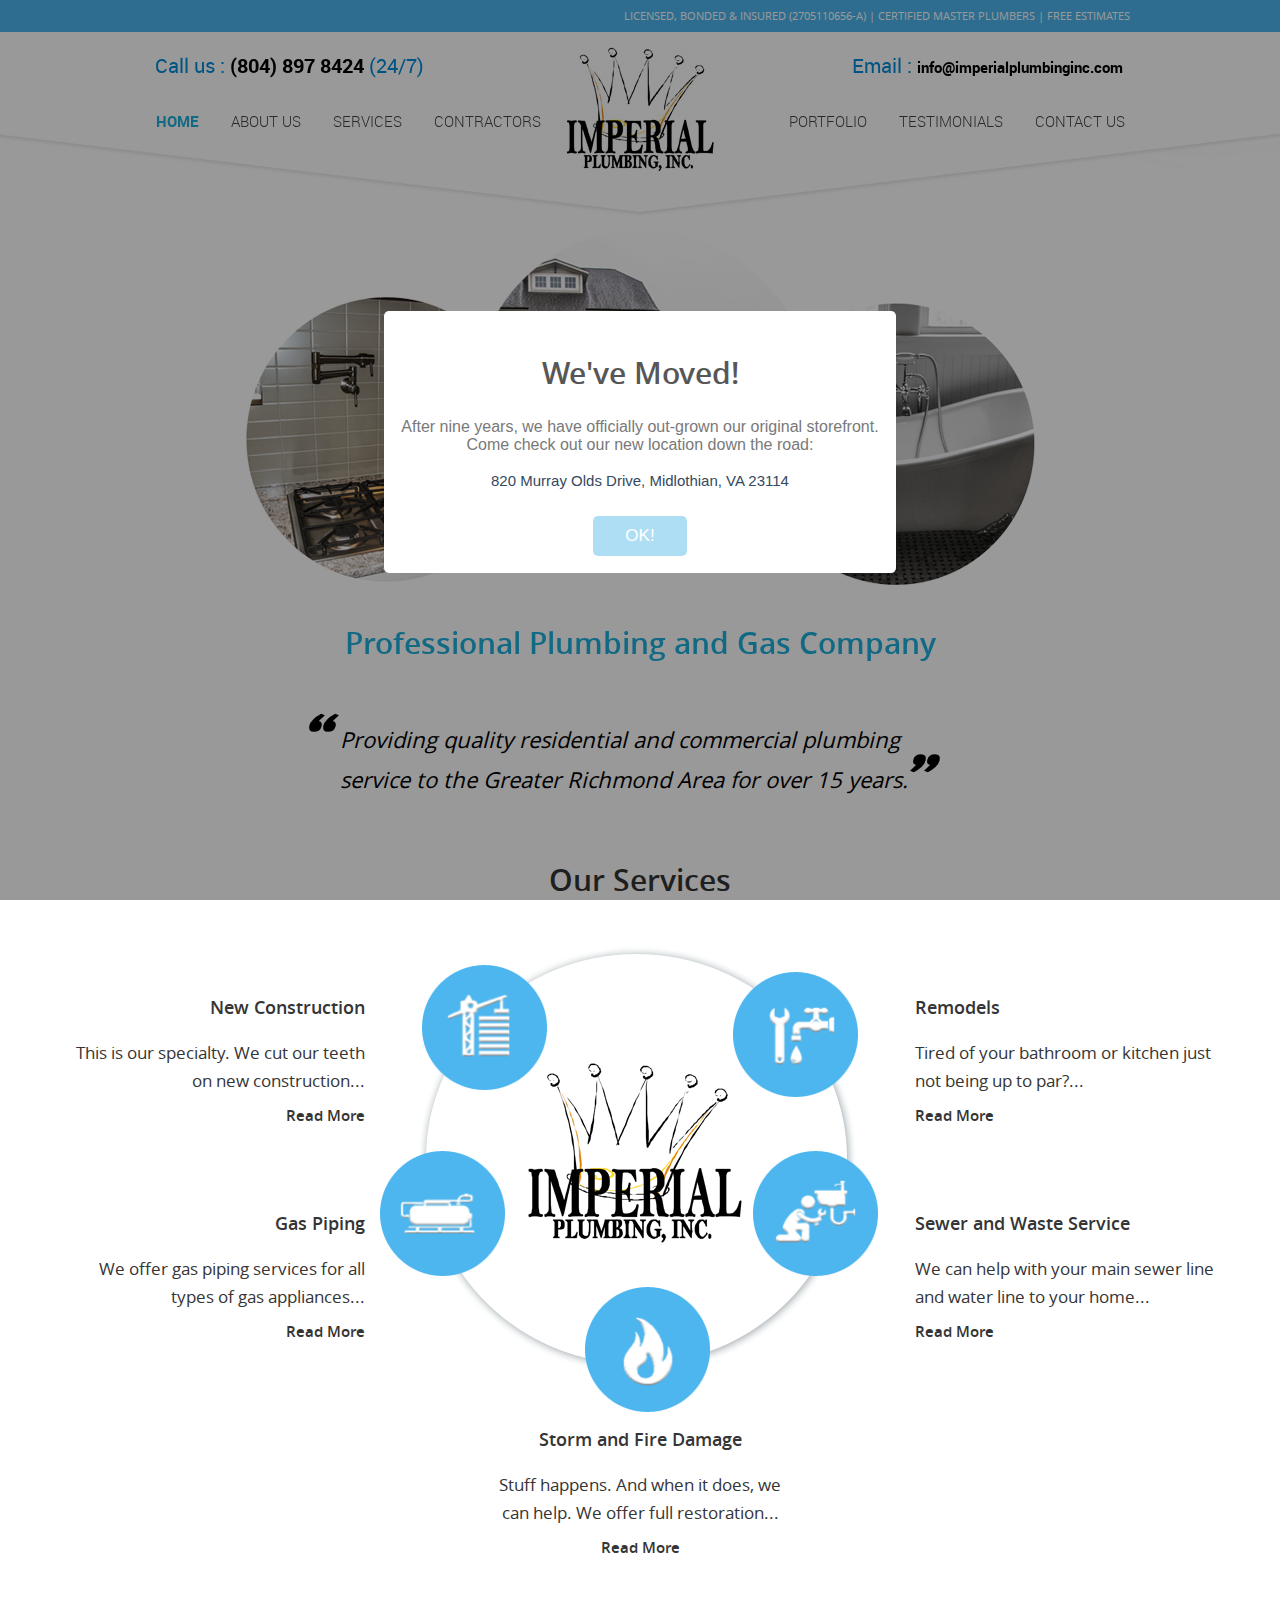
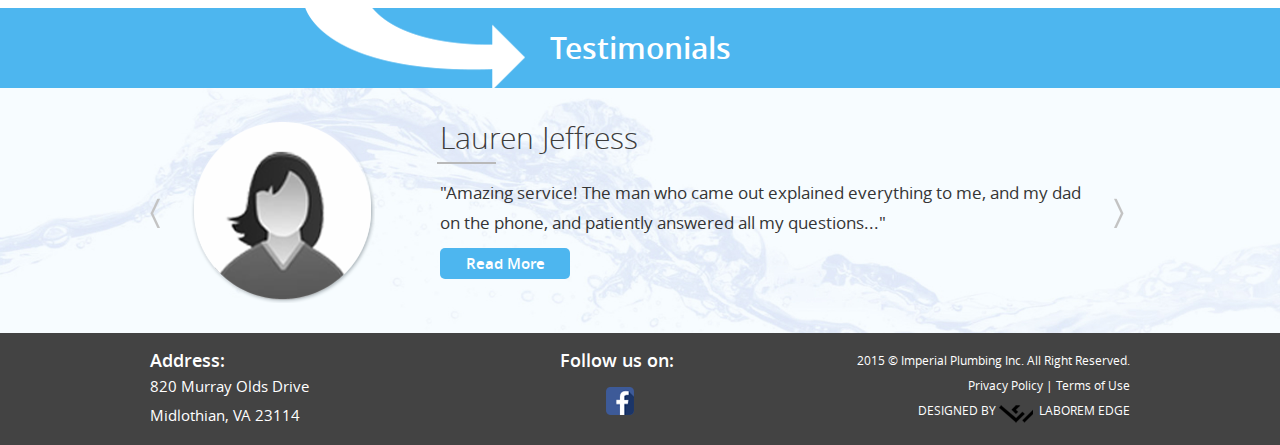
==== commit 888f924d: "added new location notification" ====
--- a/index.html
+++ b/index.html
@@ -3,9 +3,9 @@
 <head>
 <meta charset="utf-8">
 <title>Imperial Plumbing</title>
-<meta name="Description" content="" /> 
-<meta name="Keywords" content="" /> 
-<meta name="robots" content="index,follow" /> 
+<meta name="Description" content="" />
+<meta name="Keywords" content="" />
+<meta name="robots" content="index,follow" />
 
 	 <link rel="icon" href="images/favicon.jpg" type="image/x-icon">
 	<link rel="shortcut icon" href="images/favicon.jpg" type="image/x-icon">
@@ -17,8 +17,9 @@
     <link rel="stylesheet" type="text/css" href="css/animate.css">
     <link rel="stylesheet" type="text/css" href="css/jquery.sidr.light.css">
     <link rel="stylesheet" type="text/css" href="css/jquery.fancybox.css" media="screen" />
-    
-    
+		<link rel="stylesheet" type="text/css" href="css/sweetalert.css">
+
+
       <!--[if lt IE 8]>
        <div style=' clear: both; text-align:center; position: relative;'>
          <a href="http://windows.microsoft.com/en-US/internet-explorer/products/ie/home?ocid=ie6_countdown_bannercode">
@@ -30,8 +31,8 @@
         <script src="js/html5.js"></script>
         <link rel="stylesheet" type="text/css" media="screen" href="css/ie.css">
     <![endif]-->
-    
-    
+
+
     <script>
   (function(i,s,o,g,r,a,m){i['GoogleAnalyticsObject']=r;i[r]=i[r]||function(){
   (i[r].q=i[r].q||[]).push(arguments)},i[r].l=1*new Date();a=s.createElement(o),
@@ -42,11 +43,11 @@
   ga('send', 'pageview');
 
 </script>
-    
-    
-    
+
+
+
     <link rel="stylesheet" type="text/css" href="css/flexslider.css">
-    
+
 </head>
 
 <body class="home">
@@ -64,39 +65,39 @@
 </div>
 <div class="inner_container">
 	<div class="wrapper_head">
-    	
+
     	<div class="callus">Call us : <span>(804) 897 8424</span> (24/7)</div>
     	<div class="logo"><a href="index-2.html"><img src="images/logo.jpg" alt="Imperial Plumbing" title="Imperial Plumbing" /></a></div>
         <div class="email"> Email : <span><a href="mailto:info@imperialplumbinginc.com">info@imperialplumbinginc.com</a></span></div>
-        
+
         <div class="menu">
         	<nav id="menu">
             <ul class="sf-menu" id="menua">
                 <li><a class="h_active" href="index-2.html">Home</a></li>
                 <li><a href="about-us.html">About us</a></li>
-                <li><a href="services.html">Services</a></li> 
-                <li><a href="contractors.html">Contractors</a></li>          
+                <li><a href="services.html">Services</a></li>
+                <li><a href="contractors.html">Contractors</a></li>
                 <li class="left_child"><a href="portfolio.html">Portfolio</a></li>
                 <li><a href="testimonials.html">Testimonials</a></li>
                 <li><a href="contact-us.html">Contact Us</a></li>
             </ul>
         </nav>
-        
-<!--==================Mobile Menu====================================-->        
+
+<!--==================Mobile Menu====================================-->
 <div class="mob_head">
     <div id="menu-trigger"><a href="#sidr" id="rmenu"><img src="images/menu-line.png" alt=""/></a></div>
     <a href="index-2.html" class="mob_logo"><img src="images/mob-logo.png" alt="Imperial Plumbing" title="Imperial Plumbing" /></a>
      <a href="index-2.html" class="mob_logo1"><img src="images/logo.jpg" alt="Imperial Plumbing" title="Imperial Plumbing" /></a>
     <a href="contact-us.html" class="cd-btn"><img src="images/mob-icon.png" alt=""/></a>
-    
+
 <div id="sidr">
 	<a href="#" id="rmenu1" class="m_close"><img src="images/menu-line.png" alt=""/></a>
   <div class="imp_logo"><img src="images/logo.jpg" alt="Imperial Plumbing" title="Imperial Plumbing" /></div>
    <ul class="sf-menu">
                 <li><a href="index-2.html">Home</a></li>
                 <li><a href="about-us.html">About us</a></li>
-                <li><a href="services.html">Services</a></li> 
-                <li><a href="contractors.html">Contractors</a></li>          
+                <li><a href="services.html">Services</a></li>
+                <li><a href="contractors.html">Contractors</a></li>
                 <li class="left_child"><a href="portfolio.html">Portfolio</a></li>
                 <li><a href="testimonials.html">Testimonials</a></li>
                 <li><a href="contact-us.html">Contact Us</a></li>
@@ -106,7 +107,7 @@
         <div class="cd-panel-header">
         <a href="#0" class="cd-panel-close">Close</a>
         </div>
-    
+
         <div class="cd-panel-container">
             <div class="cd-panel-content">
                 <div class="imp_logo img_logo_mob"><img src="images/logo.jpg" alt="Imperial Plumbing" title="Imperial Plumbing" /></div>
@@ -118,10 +119,10 @@
     </div>
 </div>
 <!--==================Mobile Menu===============================-->
-     
-                    
+
+
         </div>
-    
+
     </div>
 </div>
 </header>
@@ -141,40 +142,40 @@
 <div id="slide">
     <div class="flexslider">
         <ul class="slides">
-            
+
             <li><img src="images/slider1.png" alt="" />
                 <div class="banner">
-               <p class="bannertext1 p1">Professional Plumbing and Gas Company</p>  
-                </div>
-            </li>
-            
+               <p class="bannertext1 p1">Professional Plumbing and Gas Company</p>
+                </div>
+            </li>
+
             <li><img src="images/slider1.png" alt="" />
                 <div class="banner">
                  <p class="bannertext1 p1">Professional Plumbing and Gas Company</p>
                 </div>
-            </li>                    
-                    
+            </li>
+
         </ul>
     </div>
-</div> 
+</div>
 </div>
 
 <div class="slide-btm"></div>
 
-</div> 
-</div>
-<!--<div class="wrapper aligncenter"><img src="images/drop-top.jpg" alt="" /></div>  
+</div>
+</div>
+<!--<div class="wrapper aligncenter"><img src="images/drop-top.jpg" alt="" /></div>
 <div class="wrapper aligncenter p7"><img class="post_down index1" src="images/drop.png" alt="" /></div>-->
 
 <p class="mob_cap p1">Professional Plumbing and Gas Company</p>
 
-<!--=====================Slider ends=============-->        
+<!--=====================Slider ends=============-->
 <!--=====================section start=============-->
 <section>
 <div class="container">
-	<div class="quote_box"><span class="q1">&ldquo;</span>Providing quality residential and commercial plumbing service to the Greater Richmond Area for over 15 years.<span class="q2">&rdquo;</span></div>   
+	<div class="quote_box"><span class="q1">&ldquo;</span>Providing quality residential and commercial plumbing service to the Greater Richmond Area for over 15 years.<span class="q2">&rdquo;</span></div>
 	<h1 class="p9">Our Services </h1>
-    
+
     <div class="wrapper">
     	<img class="os_img" src="images/services-bg.png" alt="" />
     	<div class="os_div m_top2">
@@ -185,9 +186,9 @@
                     <p class="alignright p2">This is our specialty. We cut our teeth on new construction... </p>
                     <a class="h_read alignright" href="services.html">Read More</a>
                 </div>
-                
-            </div>
-            
+
+            </div>
+
             <div class="wrapper">
             <img class="os_img2 slide_rotate" src="images/gas-piping.png" alt="" />
             	<div class="os_cont slide_left">
@@ -195,12 +196,12 @@
             	<p class="alignright p2">We offer gas piping services for all types of gas appliances...</p>
                 <a class="h_read alignright" href="services.html">Read More</a>
             </div>
-            	
-            </div>
-            
-            
+
+            </div>
+
+
         </div>
-        
+
         <div class="os_div fright m_top2">
             <div class="wrapper p17 t_bot">
              <img class="os_img3 slide_rdl" src="images/remodels.png" alt="" />
@@ -209,9 +210,9 @@
                     <p class="alignleft p2">Tired of your bathroom or kitchen just not being up to par?...</p>
                     <a class="h_read alignleft" href="services.html">Read More</a>
                 </div>
-               
-            </div>
-            
+
+            </div>
+
             <div class="wrapper">
             <img class="os_img4 slide_rdl" src="images/sewer.png" alt="" />
             	<div class="os_cont fright slide_right">
@@ -219,13 +220,13 @@
             	<p class="alignleft p2">We can help with your main sewer line and water line to your home... </p>
                 <a class="h_read alignleft" href="services.html">Read More</a>
             </div>
-            
-            </div>
-            
-            
+
+            </div>
+
+
         </div>
     </div>
-    
+
     <div class="wrapper p10">
     	<div class="os_cont1">
         <div class="wrapper">
@@ -248,7 +249,7 @@
 
 <div class="wrapper testi_bg">
 <div class="container">
-	<div class="list_carousel responsive"> 
+	<div class="list_carousel responsive">
         <ul id="home" class="clearfix">
             <li>
             	<div class="hc_test">
@@ -256,7 +257,7 @@
                 <div class="tm_cont">
                     <h6 class="tm_title p4">Lauren Jeffress</h6>
                     <p>"Amazing service! The man who came out explained everything to me, and my dad on the phone, and patiently answered all my questions..." </p>
-                   <a href="testimonials.html">Read More</a> 
+                   <a href="testimonials.html">Read More</a>
                 </div>
                 </div>
             </li>
@@ -280,7 +281,7 @@
                 </div>
                 </div>
             </li>
-            
+
             <li>
             	<div class="hc_test">
                 <div class="tm_img"><img src="images/ht-male.png" alt="" /></div>
@@ -291,7 +292,7 @@
                 </div>
                 </div>
             </li>
-            
+
             <li>
             	<div class="hc_test">
                 <div class="tm_img"><img src="images/ht-male.png" alt="" /></div>
@@ -302,7 +303,7 @@
                 </div>
                 </div>
             </li>
-            
+
             <li>
             	<div class="hc_test">
                 <div class="tm_img"><img src="images/ht-male.png" alt="" /></div>
@@ -313,7 +314,7 @@
                 </div>
                 </div>
             </li>
-            
+
             <li>
             	<div class="hc_test">
                 <div class="tm_img"><img src="images/ht-male.png" alt="" /></div>
@@ -324,12 +325,12 @@
                 </div>
                 </div>
             </li>
-            
+
         </ul>
-        <div class="arrows clearfix">               
+        <div class="arrows clearfix">
             <a id="prev" class="prev" href="#"></a>
             <a id="next" class="next" href="#"></a>
-        </div> 
+        </div>
     </div>
 </div>
 </div>
@@ -355,14 +356,14 @@
 	<div class="f_right">
     	<div class="wrapper">
         	<p class="f_txt">2015 &copy; Imperial Plumbing Inc. All Right Reserved.<br/>
-            <a href="privacy-policy.html">Privacy Policy</a> | 
+            <a href="privacy-policy.html">Privacy Policy</a> |
             <a href="terms-of-use.html">Terms of Use</a></p>
         </div>
         <p class="f_txt" style="text-transform:uppercase;">Designed By <a class="sns" target="_blank" href="http://www.laboremedge.com/">LABOREM EDGE</a></p>
     </div>
-    
-    
-</div>	
+
+
+</div>
 </footer>
 
 
@@ -375,7 +376,8 @@
 <script type="text/javascript" src="js/jquery.easing.1.3.js"></script>
 <script type="text/javascript" src="js/jquery.ui.totop.js"></script>
 
- 
+
+
 <script type="text/javascript">
 //Page Loader
 $(window).load(function() {
@@ -409,7 +411,7 @@
 //Menu active
 function setActive() {
   aObj = document.getElementById('menua').getElementsByTagName('a');
-  for(i=0;i<aObj.length;i++) { 
+  for(i=0;i<aObj.length;i++) {
 	if(document.location.href.indexOf(aObj[i].href)>=0) {
 	  aObj[i].className='active';
 	}
@@ -425,7 +427,7 @@
 $(window).load(function() {
   $('.flexslider').flexslider({
 	  animation: "fade"
-	  
+
 	});
   });
   $().UItoTop({ easingType: 'easeOutQuart' }); //Scroll To Top
@@ -438,32 +440,32 @@
 jQuery(document).ready(function() {
 	jQuery('.post_down').addClass("hidden").viewportChecker({
 		classToAdd: 'visible animated fadeInDown', // Class to add to the elements when they are visible
-		offset: 10    
+		offset: 10
 	   });
-	   
+
 	 jQuery('.slide_left').addClass("hidden").viewportChecker({
 		classToAdd: 'visible animated bounceInLeft', // Class to add to the elements when they are visible
-		offset: 100    
+		offset: 100
 	   });
-	   
+
 	   jQuery('.slide_right').addClass("hidden").viewportChecker({
 		classToAdd: 'visible animated bounceInRight', // Class to add to the elements when they are visible
-		offset: 100    
+		offset: 100
 	   });
-	   
+
 	    jQuery('.slide_rotate').addClass("hidden").viewportChecker({
 		classToAdd: 'visible animated rotateInDownLeft', // Class to add to the elements when they are visible
-		offset: 100    
+		offset: 100
 	   });
-	   
+
 	    jQuery('.slide_rdl').addClass("hidden").viewportChecker({
 		classToAdd: 'visible animated rotateInDownRight', // Class to add to the elements when they are visible
-		offset: 100    
-	   });  
-	       
-});	
+		offset: 100
+	   });
+
+});
 }
-</script> 
+</script>
 
 <script type="text/javascript" src="js/jquery.fancybox.js"></script>
 <script type="text/javascript">
@@ -487,7 +489,7 @@
 </script>
 
 
-    
+
 <script type="text/javascript" src="js/jquery.carouFredSel-6.1.0-packed.js"></script>
 <script type="text/javascript">
 //Home page scroll
@@ -512,10 +514,10 @@
 			onMouse: true,
 			onTouch: true
 		}
-		
+
 	});
  })
-</script> 
+</script>
 
 <script>
 (function($) {
@@ -550,9 +552,53 @@
 	// $('.masthead-video').coverVid(1920, 1080);
 // If not using jQuery (Native Javascript)
 	coverVid(document.querySelector('.masthead-video'), 1920, 1080);
-</script>    
+</script>
 <!-- js -->
+
+<script type"text/javascript" src="js/sweetalert-dev.js"></script>
+<script>
+
+	$( document ).ready(function(){
+
+		var notificationHasBeenRead = getCookie("hasBeenNotified");
+
+		if (notificationHasBeenRead === 'yes'){
+		
+		} else {
+			swal({   title: "We've Moved!",
+								html:true,
+							 text: "After nine years, we have officially out-grown our original storefront. Come check out our new location down the road: <br><br> <b><a style='color:#34495e' href='#'>820 Murray Olds Drive, Midlothian, VA 23114</a> </b>",
+
+							 showCancelButton: false,
+							 confirmButtonColor: "#AEDEF4",
+							 confirmButtonText: "OK!",
+
+							 closeOnConfirm: true,
+							 closeOnCancel: false },
+							 function(isConfirm){
+								 if (isConfirm) {
+									 // do stuff to set the cookie that the alert has been seen.
+									 document.cookie="hasBeenNotified=yes"
+										}
+									 });
+								 }
+
+
+					 		 function getCookie(cname) {
+						     var name = cname + "=";
+						     var ca = document.cookie.split(';');
+						     for(var i=0; i<ca.length; i++) {
+						         var c = ca[i];
+						         while (c.charAt(0)==' ') c = c.substring(1);
+						         if (c.indexOf(name) == 0) return c.substring(name.length,c.length);
+						     }
+						     return "";
+						 }
+
+	})
+
+</script>
 
 <!--==================footer end===================-->
 </body>
-</html>+</html>
--- a/css/sweetalert.css
+++ b/css/sweetalert.css
@@ -0,0 +1,932 @@
+body.stop-scrolling {
+  height: 100%;
+  overflow: hidden; }
+
+.sweet-overlay {
+  background-color: black;
+  /* IE8 */
+  -ms-filter: "progid:DXImageTransform.Microsoft.Alpha(Opacity=40)";
+  /* IE8 */
+  background-color: rgba(0, 0, 0, 0.4);
+  position: fixed;
+  left: 0;
+  right: 0;
+  top: 0;
+  bottom: 0;
+  display: none;
+  z-index: 10000; }
+
+.sweet-alert {
+  background-color: white;
+  font-family: 'Open Sans', 'Helvetica Neue', Helvetica, Arial, sans-serif;
+  width: 478px;
+  padding: 17px;
+  border-radius: 5px;
+  text-align: center;
+  position: fixed;
+  left: 50%;
+  top: 50%;
+  margin-left: -256px;
+  margin-top: -200px;
+  overflow: hidden;
+  display: none;
+  z-index: 99999; }
+  @media all and (max-width: 540px) {
+    .sweet-alert {
+      width: auto;
+      margin-left: 0;
+      margin-right: 0;
+      left: 15px;
+      right: 15px; } }
+  .sweet-alert h2 {
+    color: #575757;
+    font-size: 30px;
+    text-align: center;
+    font-weight: 600;
+    text-transform: none;
+    position: relative;
+    margin: 25px 0;
+    padding: 0;
+    line-height: 40px;
+    display: block; }
+  .sweet-alert p {
+    color: #797979;
+    font-size: 16px;
+    text-align: center;
+    font-weight: 300;
+    position: relative;
+    text-align: inherit;
+    float: none;
+    margin: 0;
+    padding: 0;
+    line-height: normal; }
+  .sweet-alert fieldset {
+    border: none;
+    position: relative; }
+  .sweet-alert .sa-error-container {
+    background-color: #f1f1f1;
+    margin-left: -17px;
+    margin-right: -17px;
+    overflow: hidden;
+    padding: 0 10px;
+    max-height: 0;
+    webkit-transition: padding 0.15s, max-height 0.15s;
+    transition: padding 0.15s, max-height 0.15s; }
+    .sweet-alert .sa-error-container.show {
+      padding: 10px 0;
+      max-height: 100px;
+      webkit-transition: padding 0.2s, max-height 0.2s;
+      transition: padding 0.25s, max-height 0.25s; }
+    .sweet-alert .sa-error-container .icon {
+      display: inline-block;
+      width: 24px;
+      height: 24px;
+      border-radius: 50%;
+      background-color: #ea7d7d;
+      color: white;
+      line-height: 24px;
+      text-align: center;
+      margin-right: 3px; }
+    .sweet-alert .sa-error-container p {
+      display: inline-block; }
+  .sweet-alert .sa-input-error {
+    position: absolute;
+    top: 29px;
+    right: 26px;
+    width: 20px;
+    height: 20px;
+    opacity: 0;
+    -webkit-transform: scale(0.5);
+    transform: scale(0.5);
+    -webkit-transform-origin: 50% 50%;
+    transform-origin: 50% 50%;
+    -webkit-transition: all 0.1s;
+    transition: all 0.1s; }
+    .sweet-alert .sa-input-error::before, .sweet-alert .sa-input-error::after {
+      content: "";
+      width: 20px;
+      height: 6px;
+      background-color: #f06e57;
+      border-radius: 3px;
+      position: absolute;
+      top: 50%;
+      margin-top: -4px;
+      left: 50%;
+      margin-left: -9px; }
+    .sweet-alert .sa-input-error::before {
+      -webkit-transform: rotate(-45deg);
+      transform: rotate(-45deg); }
+    .sweet-alert .sa-input-error::after {
+      -webkit-transform: rotate(45deg);
+      transform: rotate(45deg); }
+    .sweet-alert .sa-input-error.show {
+      opacity: 1;
+      -webkit-transform: scale(1);
+      transform: scale(1); }
+  .sweet-alert input {
+    width: 100%;
+    box-sizing: border-box;
+    border-radius: 3px;
+    border: 1px solid #d7d7d7;
+    height: 43px;
+    margin-top: 10px;
+    margin-bottom: 17px;
+    font-size: 18px;
+    box-shadow: inset 0px 1px 1px rgba(0, 0, 0, 0.06);
+    padding: 0 12px;
+    display: none;
+    -webkit-transition: all 0.3s;
+    transition: all 0.3s; }
+    .sweet-alert input:focus {
+      outline: none;
+      box-shadow: 0px 0px 3px #c4e6f5;
+      border: 1px solid #b4dbed; }
+      .sweet-alert input:focus::-moz-placeholder {
+        transition: opacity 0.3s 0.03s ease;
+        opacity: 0.5; }
+      .sweet-alert input:focus:-ms-input-placeholder {
+        transition: opacity 0.3s 0.03s ease;
+        opacity: 0.5; }
+      .sweet-alert input:focus::-webkit-input-placeholder {
+        transition: opacity 0.3s 0.03s ease;
+        opacity: 0.5; }
+    .sweet-alert input::-moz-placeholder {
+      color: #bdbdbd; }
+    .sweet-alert input:-ms-input-placeholder {
+      color: #bdbdbd; }
+    .sweet-alert input::-webkit-input-placeholder {
+      color: #bdbdbd; }
+  .sweet-alert.show-input input {
+    display: block; }
+  .sweet-alert .sa-confirm-button-container {
+    display: inline-block;
+    position: relative; }
+  .sweet-alert .la-ball-fall {
+    position: absolute;
+    left: 50%;
+    top: 50%;
+    margin-left: -27px;
+    margin-top: 4px;
+    opacity: 0;
+    visibility: hidden; }
+  .sweet-alert button {
+    background-color: #8CD4F5;
+    color: white;
+    border: none;
+    box-shadow: none;
+    font-size: 17px;
+    font-weight: 500;
+    -webkit-border-radius: 4px;
+    border-radius: 5px;
+    padding: 10px 32px;
+    margin: 26px 5px 0 5px;
+    cursor: pointer; }
+    .sweet-alert button:focus {
+      outline: none;
+      box-shadow: 0 0 2px rgba(128, 179, 235, 0.5), inset 0 0 0 1px rgba(0, 0, 0, 0.05); }
+    .sweet-alert button:hover {
+      background-color: #7ecff4; }
+    .sweet-alert button:active {
+      background-color: #5dc2f1; }
+    .sweet-alert button.cancel {
+      background-color: #C1C1C1; }
+      .sweet-alert button.cancel:hover {
+        background-color: #b9b9b9; }
+      .sweet-alert button.cancel:active {
+        background-color: #a8a8a8; }
+      .sweet-alert button.cancel:focus {
+        box-shadow: rgba(197, 205, 211, 0.8) 0px 0px 2px, rgba(0, 0, 0, 0.0470588) 0px 0px 0px 1px inset !important; }
+    .sweet-alert button[disabled] {
+      opacity: .6;
+      cursor: default; }
+    .sweet-alert button.confirm[disabled] {
+      color: transparent; }
+      .sweet-alert button.confirm[disabled] ~ .la-ball-fall {
+        opacity: 1;
+        visibility: visible;
+        transition-delay: 0s; }
+    .sweet-alert button::-moz-focus-inner {
+      border: 0; }
+  .sweet-alert[data-has-cancel-button=false] button {
+    box-shadow: none !important; }
+  .sweet-alert[data-has-confirm-button=false][data-has-cancel-button=false] {
+    padding-bottom: 40px; }
+  .sweet-alert .sa-icon {
+    width: 80px;
+    height: 80px;
+    border: 4px solid gray;
+    -webkit-border-radius: 40px;
+    border-radius: 40px;
+    border-radius: 50%;
+    margin: 20px auto;
+    padding: 0;
+    position: relative;
+    box-sizing: content-box; }
+    .sweet-alert .sa-icon.sa-error {
+      border-color: #F27474; }
+      .sweet-alert .sa-icon.sa-error .sa-x-mark {
+        position: relative;
+        display: block; }
+      .sweet-alert .sa-icon.sa-error .sa-line {
+        position: absolute;
+        height: 5px;
+        width: 47px;
+        background-color: #F27474;
+        display: block;
+        top: 37px;
+        border-radius: 2px; }
+        .sweet-alert .sa-icon.sa-error .sa-line.sa-left {
+          -webkit-transform: rotate(45deg);
+          transform: rotate(45deg);
+          left: 17px; }
+        .sweet-alert .sa-icon.sa-error .sa-line.sa-right {
+          -webkit-transform: rotate(-45deg);
+          transform: rotate(-45deg);
+          right: 16px; }
+    .sweet-alert .sa-icon.sa-warning {
+      border-color: #F8BB86; }
+      .sweet-alert .sa-icon.sa-warning .sa-body {
+        position: absolute;
+        width: 5px;
+        height: 47px;
+        left: 50%;
+        top: 10px;
+        -webkit-border-radius: 2px;
+        border-radius: 2px;
+        margin-left: -2px;
+        background-color: #F8BB86; }
+      .sweet-alert .sa-icon.sa-warning .sa-dot {
+        position: absolute;
+        width: 7px;
+        height: 7px;
+        -webkit-border-radius: 50%;
+        border-radius: 50%;
+        margin-left: -3px;
+        left: 50%;
+        bottom: 10px;
+        background-color: #F8BB86; }
+    .sweet-alert .sa-icon.sa-info {
+      border-color: #C9DAE1; }
+      .sweet-alert .sa-icon.sa-info::before {
+        content: "";
+        position: absolute;
+        width: 5px;
+        height: 29px;
+        left: 50%;
+        bottom: 17px;
+        border-radius: 2px;
+        margin-left: -2px;
+        background-color: #C9DAE1; }
+      .sweet-alert .sa-icon.sa-info::after {
+        content: "";
+        position: absolute;
+        width: 7px;
+        height: 7px;
+        border-radius: 50%;
+        margin-left: -3px;
+        top: 19px;
+        background-color: #C9DAE1; }
+    .sweet-alert .sa-icon.sa-success {
+      border-color: #A5DC86; }
+      .sweet-alert .sa-icon.sa-success::before, .sweet-alert .sa-icon.sa-success::after {
+        content: '';
+        -webkit-border-radius: 40px;
+        border-radius: 40px;
+        border-radius: 50%;
+        position: absolute;
+        width: 60px;
+        height: 120px;
+        background: white;
+        -webkit-transform: rotate(45deg);
+        transform: rotate(45deg); }
+      .sweet-alert .sa-icon.sa-success::before {
+        -webkit-border-radius: 120px 0 0 120px;
+        border-radius: 120px 0 0 120px;
+        top: -7px;
+        left: -33px;
+        -webkit-transform: rotate(-45deg);
+        transform: rotate(-45deg);
+        -webkit-transform-origin: 60px 60px;
+        transform-origin: 60px 60px; }
+      .sweet-alert .sa-icon.sa-success::after {
+        -webkit-border-radius: 0 120px 120px 0;
+        border-radius: 0 120px 120px 0;
+        top: -11px;
+        left: 30px;
+        -webkit-transform: rotate(-45deg);
+        transform: rotate(-45deg);
+        -webkit-transform-origin: 0px 60px;
+        transform-origin: 0px 60px; }
+      .sweet-alert .sa-icon.sa-success .sa-placeholder {
+        width: 80px;
+        height: 80px;
+        border: 4px solid rgba(165, 220, 134, 0.2);
+        -webkit-border-radius: 40px;
+        border-radius: 40px;
+        border-radius: 50%;
+        box-sizing: content-box;
+        position: absolute;
+        left: -4px;
+        top: -4px;
+        z-index: 2; }
+      .sweet-alert .sa-icon.sa-success .sa-fix {
+        width: 5px;
+        height: 90px;
+        background-color: white;
+        position: absolute;
+        left: 28px;
+        top: 8px;
+        z-index: 1;
+        -webkit-transform: rotate(-45deg);
+        transform: rotate(-45deg); }
+      .sweet-alert .sa-icon.sa-success .sa-line {
+        height: 5px;
+        background-color: #A5DC86;
+        display: block;
+        border-radius: 2px;
+        position: absolute;
+        z-index: 2; }
+        .sweet-alert .sa-icon.sa-success .sa-line.sa-tip {
+          width: 25px;
+          left: 14px;
+          top: 46px;
+          -webkit-transform: rotate(45deg);
+          transform: rotate(45deg); }
+        .sweet-alert .sa-icon.sa-success .sa-line.sa-long {
+          width: 47px;
+          right: 8px;
+          top: 38px;
+          -webkit-transform: rotate(-45deg);
+          transform: rotate(-45deg); }
+    .sweet-alert .sa-icon.sa-custom {
+      background-size: contain;
+      border-radius: 0;
+      border: none;
+      background-position: center center;
+      background-repeat: no-repeat; }
+
+/*
+ * Animations
+ */
+@-webkit-keyframes showSweetAlert {
+  0% {
+    transform: scale(0.7);
+    -webkit-transform: scale(0.7); }
+  45% {
+    transform: scale(1.05);
+    -webkit-transform: scale(1.05); }
+  80% {
+    transform: scale(0.95);
+    -webkit-transform: scale(0.95); }
+  100% {
+    transform: scale(1);
+    -webkit-transform: scale(1); } }
+
+@keyframes showSweetAlert {
+  0% {
+    transform: scale(0.7);
+    -webkit-transform: scale(0.7); }
+  45% {
+    transform: scale(1.05);
+    -webkit-transform: scale(1.05); }
+  80% {
+    transform: scale(0.95);
+    -webkit-transform: scale(0.95); }
+  100% {
+    transform: scale(1);
+    -webkit-transform: scale(1); } }
+
+@-webkit-keyframes hideSweetAlert {
+  0% {
+    transform: scale(1);
+    -webkit-transform: scale(1); }
+  100% {
+    transform: scale(0.5);
+    -webkit-transform: scale(0.5); } }
+
+@keyframes hideSweetAlert {
+  0% {
+    transform: scale(1);
+    -webkit-transform: scale(1); }
+  100% {
+    transform: scale(0.5);
+    -webkit-transform: scale(0.5); } }
+
+@-webkit-keyframes slideFromTop {
+  0% {
+    top: 0%; }
+  100% {
+    top: 50%; } }
+
+@keyframes slideFromTop {
+  0% {
+    top: 0%; }
+  100% {
+    top: 50%; } }
+
+@-webkit-keyframes slideToTop {
+  0% {
+    top: 50%; }
+  100% {
+    top: 0%; } }
+
+@keyframes slideToTop {
+  0% {
+    top: 50%; }
+  100% {
+    top: 0%; } }
+
+@-webkit-keyframes slideFromBottom {
+  0% {
+    top: 70%; }
+  100% {
+    top: 50%; } }
+
+@keyframes slideFromBottom {
+  0% {
+    top: 70%; }
+  100% {
+    top: 50%; } }
+
+@-webkit-keyframes slideToBottom {
+  0% {
+    top: 50%; }
+  100% {
+    top: 70%; } }
+
+@keyframes slideToBottom {
+  0% {
+    top: 50%; }
+  100% {
+    top: 70%; } }
+
+.showSweetAlert[data-animation=pop] {
+  -webkit-animation: showSweetAlert 0.3s;
+  animation: showSweetAlert 0.3s; }
+
+.showSweetAlert[data-animation=none] {
+  -webkit-animation: none;
+  animation: none; }
+
+.showSweetAlert[data-animation=slide-from-top] {
+  -webkit-animation: slideFromTop 0.3s;
+  animation: slideFromTop 0.3s; }
+
+.showSweetAlert[data-animation=slide-from-bottom] {
+  -webkit-animation: slideFromBottom 0.3s;
+  animation: slideFromBottom 0.3s; }
+
+.hideSweetAlert[data-animation=pop] {
+  -webkit-animation: hideSweetAlert 0.2s;
+  animation: hideSweetAlert 0.2s; }
+
+.hideSweetAlert[data-animation=none] {
+  -webkit-animation: none;
+  animation: none; }
+
+.hideSweetAlert[data-animation=slide-from-top] {
+  -webkit-animation: slideToTop 0.4s;
+  animation: slideToTop 0.4s; }
+
+.hideSweetAlert[data-animation=slide-from-bottom] {
+  -webkit-animation: slideToBottom 0.3s;
+  animation: slideToBottom 0.3s; }
+
+@-webkit-keyframes animateSuccessTip {
+  0% {
+    width: 0;
+    left: 1px;
+    top: 19px; }
+  54% {
+    width: 0;
+    left: 1px;
+    top: 19px; }
+  70% {
+    width: 50px;
+    left: -8px;
+    top: 37px; }
+  84% {
+    width: 17px;
+    left: 21px;
+    top: 48px; }
+  100% {
+    width: 25px;
+    left: 14px;
+    top: 45px; } }
+
+@keyframes animateSuccessTip {
+  0% {
+    width: 0;
+    left: 1px;
+    top: 19px; }
+  54% {
+    width: 0;
+    left: 1px;
+    top: 19px; }
+  70% {
+    width: 50px;
+    left: -8px;
+    top: 37px; }
+  84% {
+    width: 17px;
+    left: 21px;
+    top: 48px; }
+  100% {
+    width: 25px;
+    left: 14px;
+    top: 45px; } }
+
+@-webkit-keyframes animateSuccessLong {
+  0% {
+    width: 0;
+    right: 46px;
+    top: 54px; }
+  65% {
+    width: 0;
+    right: 46px;
+    top: 54px; }
+  84% {
+    width: 55px;
+    right: 0px;
+    top: 35px; }
+  100% {
+    width: 47px;
+    right: 8px;
+    top: 38px; } }
+
+@keyframes animateSuccessLong {
+  0% {
+    width: 0;
+    right: 46px;
+    top: 54px; }
+  65% {
+    width: 0;
+    right: 46px;
+    top: 54px; }
+  84% {
+    width: 55px;
+    right: 0px;
+    top: 35px; }
+  100% {
+    width: 47px;
+    right: 8px;
+    top: 38px; } }
+
+@-webkit-keyframes rotatePlaceholder {
+  0% {
+    transform: rotate(-45deg);
+    -webkit-transform: rotate(-45deg); }
+  5% {
+    transform: rotate(-45deg);
+    -webkit-transform: rotate(-45deg); }
+  12% {
+    transform: rotate(-405deg);
+    -webkit-transform: rotate(-405deg); }
+  100% {
+    transform: rotate(-405deg);
+    -webkit-transform: rotate(-405deg); } }
+
+@keyframes rotatePlaceholder {
+  0% {
+    transform: rotate(-45deg);
+    -webkit-transform: rotate(-45deg); }
+  5% {
+    transform: rotate(-45deg);
+    -webkit-transform: rotate(-45deg); }
+  12% {
+    transform: rotate(-405deg);
+    -webkit-transform: rotate(-405deg); }
+  100% {
+    transform: rotate(-405deg);
+    -webkit-transform: rotate(-405deg); } }
+
+.animateSuccessTip {
+  -webkit-animation: animateSuccessTip 0.75s;
+  animation: animateSuccessTip 0.75s; }
+
+.animateSuccessLong {
+  -webkit-animation: animateSuccessLong 0.75s;
+  animation: animateSuccessLong 0.75s; }
+
+.sa-icon.sa-success.animate::after {
+  -webkit-animation: rotatePlaceholder 4.25s ease-in;
+  animation: rotatePlaceholder 4.25s ease-in; }
+
+@-webkit-keyframes animateErrorIcon {
+  0% {
+    transform: rotateX(100deg);
+    -webkit-transform: rotateX(100deg);
+    opacity: 0; }
+  100% {
+    transform: rotateX(0deg);
+    -webkit-transform: rotateX(0deg);
+    opacity: 1; } }
+
+@keyframes animateErrorIcon {
+  0% {
+    transform: rotateX(100deg);
+    -webkit-transform: rotateX(100deg);
+    opacity: 0; }
+  100% {
+    transform: rotateX(0deg);
+    -webkit-transform: rotateX(0deg);
+    opacity: 1; } }
+
+.animateErrorIcon {
+  -webkit-animation: animateErrorIcon 0.5s;
+  animation: animateErrorIcon 0.5s; }
+
+@-webkit-keyframes animateXMark {
+  0% {
+    transform: scale(0.4);
+    -webkit-transform: scale(0.4);
+    margin-top: 26px;
+    opacity: 0; }
+  50% {
+    transform: scale(0.4);
+    -webkit-transform: scale(0.4);
+    margin-top: 26px;
+    opacity: 0; }
+  80% {
+    transform: scale(1.15);
+    -webkit-transform: scale(1.15);
+    margin-top: -6px; }
+  100% {
+    transform: scale(1);
+    -webkit-transform: scale(1);
+    margin-top: 0;
+    opacity: 1; } }
+
+@keyframes animateXMark {
+  0% {
+    transform: scale(0.4);
+    -webkit-transform: scale(0.4);
+    margin-top: 26px;
+    opacity: 0; }
+  50% {
+    transform: scale(0.4);
+    -webkit-transform: scale(0.4);
+    margin-top: 26px;
+    opacity: 0; }
+  80% {
+    transform: scale(1.15);
+    -webkit-transform: scale(1.15);
+    margin-top: -6px; }
+  100% {
+    transform: scale(1);
+    -webkit-transform: scale(1);
+    margin-top: 0;
+    opacity: 1; } }
+
+.animateXMark {
+  -webkit-animation: animateXMark 0.5s;
+  animation: animateXMark 0.5s; }
+
+@-webkit-keyframes pulseWarning {
+  0% {
+    border-color: #F8D486; }
+  100% {
+    border-color: #F8BB86; } }
+
+@keyframes pulseWarning {
+  0% {
+    border-color: #F8D486; }
+  100% {
+    border-color: #F8BB86; } }
+
+.pulseWarning {
+  -webkit-animation: pulseWarning 0.75s infinite alternate;
+  animation: pulseWarning 0.75s infinite alternate; }
+
+@-webkit-keyframes pulseWarningIns {
+  0% {
+    background-color: #F8D486; }
+  100% {
+    background-color: #F8BB86; } }
+
+@keyframes pulseWarningIns {
+  0% {
+    background-color: #F8D486; }
+  100% {
+    background-color: #F8BB86; } }
+
+.pulseWarningIns {
+  -webkit-animation: pulseWarningIns 0.75s infinite alternate;
+  animation: pulseWarningIns 0.75s infinite alternate; }
+
+@-webkit-keyframes rotate-loading {
+  0% {
+    transform: rotate(0deg); }
+  100% {
+    transform: rotate(360deg); } }
+
+@keyframes rotate-loading {
+  0% {
+    transform: rotate(0deg); }
+  100% {
+    transform: rotate(360deg); } }
+
+/* Internet Explorer 9 has some special quirks that are fixed here */
+/* The icons are not animated. */
+/* This file is automatically merged into sweet-alert.min.js through Gulp */
+/* Error icon */
+.sweet-alert .sa-icon.sa-error .sa-line.sa-left {
+  -ms-transform: rotate(45deg) \9; }
+
+.sweet-alert .sa-icon.sa-error .sa-line.sa-right {
+  -ms-transform: rotate(-45deg) \9; }
+
+/* Success icon */
+.sweet-alert .sa-icon.sa-success {
+  border-color: transparent\9; }
+
+.sweet-alert .sa-icon.sa-success .sa-line.sa-tip {
+  -ms-transform: rotate(45deg) \9; }
+
+.sweet-alert .sa-icon.sa-success .sa-line.sa-long {
+  -ms-transform: rotate(-45deg) \9; }
+
+/*!
+ * Load Awesome v1.1.0 (http://github.danielcardoso.net/load-awesome/)
+ * Copyright 2015 Daniel Cardoso <@DanielCardoso>
+ * Licensed under MIT
+ */
+.la-ball-fall,
+.la-ball-fall > div {
+  position: relative;
+  -webkit-box-sizing: border-box;
+  -moz-box-sizing: border-box;
+  box-sizing: border-box; }
+
+.la-ball-fall {
+  display: block;
+  font-size: 0;
+  color: #fff; }
+
+.la-ball-fall.la-dark {
+  color: #333; }
+
+.la-ball-fall > div {
+  display: inline-block;
+  float: none;
+  background-color: currentColor;
+  border: 0 solid currentColor; }
+
+.la-ball-fall {
+  width: 54px;
+  height: 18px; }
+
+.la-ball-fall > div {
+  width: 10px;
+  height: 10px;
+  margin: 4px;
+  border-radius: 100%;
+  opacity: 0;
+  -webkit-animation: ball-fall 1s ease-in-out infinite;
+  -moz-animation: ball-fall 1s ease-in-out infinite;
+  -o-animation: ball-fall 1s ease-in-out infinite;
+  animation: ball-fall 1s ease-in-out infinite; }
+
+.la-ball-fall > div:nth-child(1) {
+  -webkit-animation-delay: -200ms;
+  -moz-animation-delay: -200ms;
+  -o-animation-delay: -200ms;
+  animation-delay: -200ms; }
+
+.la-ball-fall > div:nth-child(2) {
+  -webkit-animation-delay: -100ms;
+  -moz-animation-delay: -100ms;
+  -o-animation-delay: -100ms;
+  animation-delay: -100ms; }
+
+.la-ball-fall > div:nth-child(3) {
+  -webkit-animation-delay: 0ms;
+  -moz-animation-delay: 0ms;
+  -o-animation-delay: 0ms;
+  animation-delay: 0ms; }
+
+.la-ball-fall.la-sm {
+  width: 26px;
+  height: 8px; }
+
+.la-ball-fall.la-sm > div {
+  width: 4px;
+  height: 4px;
+  margin: 2px; }
+
+.la-ball-fall.la-2x {
+  width: 108px;
+  height: 36px; }
+
+.la-ball-fall.la-2x > div {
+  width: 20px;
+  height: 20px;
+  margin: 8px; }
+
+.la-ball-fall.la-3x {
+  width: 162px;
+  height: 54px; }
+
+.la-ball-fall.la-3x > div {
+  width: 30px;
+  height: 30px;
+  margin: 12px; }
+
+/*
+ * Animation
+ */
+@-webkit-keyframes ball-fall {
+  0% {
+    opacity: 0;
+    -webkit-transform: translateY(-145%);
+    transform: translateY(-145%); }
+  10% {
+    opacity: .5; }
+  20% {
+    opacity: 1;
+    -webkit-transform: translateY(0);
+    transform: translateY(0); }
+  80% {
+    opacity: 1;
+    -webkit-transform: translateY(0);
+    transform: translateY(0); }
+  90% {
+    opacity: .5; }
+  100% {
+    opacity: 0;
+    -webkit-transform: translateY(145%);
+    transform: translateY(145%); } }
+
+@-moz-keyframes ball-fall {
+  0% {
+    opacity: 0;
+    -moz-transform: translateY(-145%);
+    transform: translateY(-145%); }
+  10% {
+    opacity: .5; }
+  20% {
+    opacity: 1;
+    -moz-transform: translateY(0);
+    transform: translateY(0); }
+  80% {
+    opacity: 1;
+    -moz-transform: translateY(0);
+    transform: translateY(0); }
+  90% {
+    opacity: .5; }
+  100% {
+    opacity: 0;
+    -moz-transform: translateY(145%);
+    transform: translateY(145%); } }
+
+@-o-keyframes ball-fall {
+  0% {
+    opacity: 0;
+    -o-transform: translateY(-145%);
+    transform: translateY(-145%); }
+  10% {
+    opacity: .5; }
+  20% {
+    opacity: 1;
+    -o-transform: translateY(0);
+    transform: translateY(0); }
+  80% {
+    opacity: 1;
+    -o-transform: translateY(0);
+    transform: translateY(0); }
+  90% {
+    opacity: .5; }
+  100% {
+    opacity: 0;
+    -o-transform: translateY(145%);
+    transform: translateY(145%); } }
+
+@keyframes ball-fall {
+  0% {
+    opacity: 0;
+    -webkit-transform: translateY(-145%);
+    -moz-transform: translateY(-145%);
+    -o-transform: translateY(-145%);
+    transform: translateY(-145%); }
+  10% {
+    opacity: .5; }
+  20% {
+    opacity: 1;
+    -webkit-transform: translateY(0);
+    -moz-transform: translateY(0);
+    -o-transform: translateY(0);
+    transform: translateY(0); }
+  80% {
+    opacity: 1;
+    -webkit-transform: translateY(0);
+    -moz-transform: translateY(0);
+    -o-transform: translateY(0);
+    transform: translateY(0); }
+  90% {
+    opacity: .5; }
+  100% {
+    opacity: 0;
+    -webkit-transform: translateY(145%);
+    -moz-transform: translateY(145%);
+    -o-transform: translateY(145%);
+    transform: translateY(145%); } }
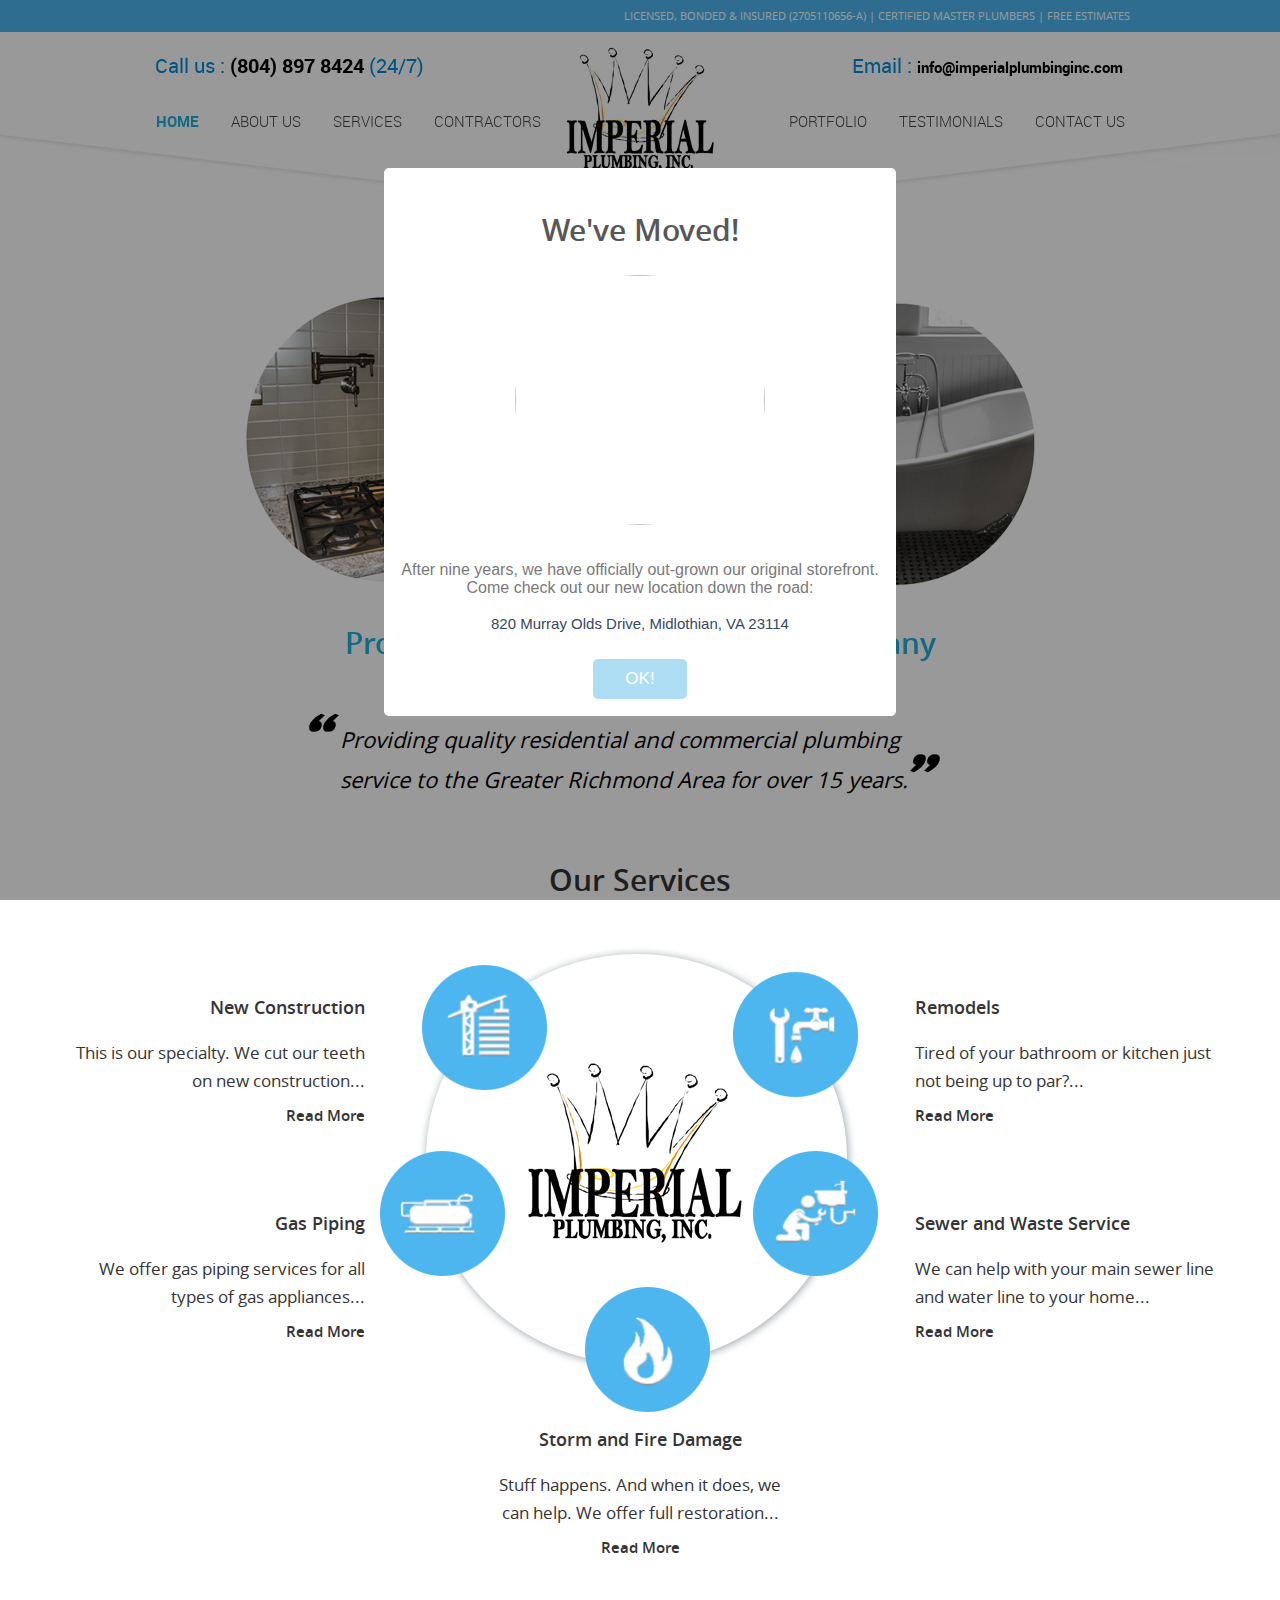
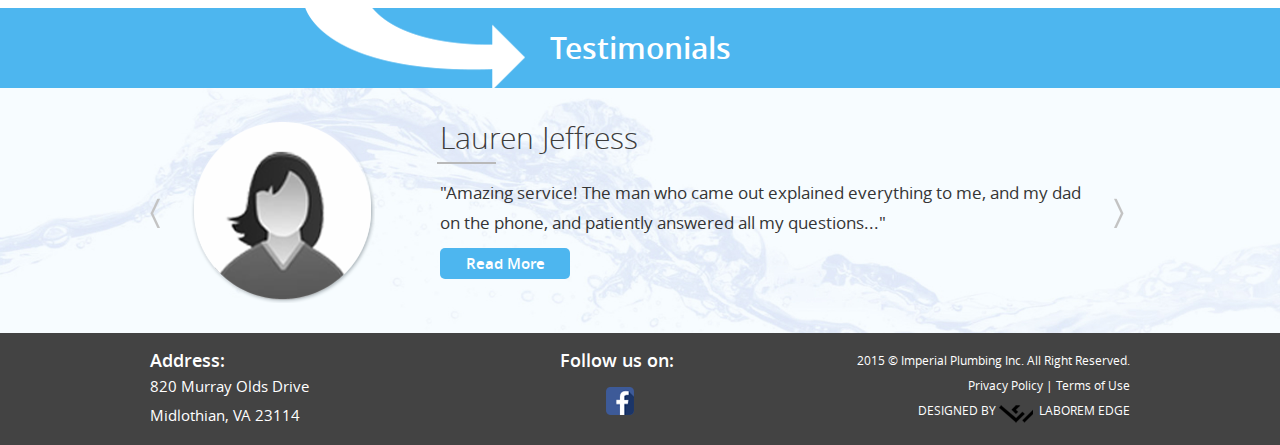
==== commit f2469123: "Added image to notification" ====
--- a/index.html
+++ b/index.html
@@ -563,11 +563,11 @@
 		var notificationHasBeenRead = getCookie("hasBeenNotified");
 
 		if (notificationHasBeenRead === 'yes'){
-		
+
 		} else {
 			swal({   title: "We've Moved!",
-								html:true,
-							 text: "After nine years, we have officially out-grown our original storefront. Come check out our new location down the road: <br><br> <b><a style='color:#34495e' href='#'>820 Murray Olds Drive, Midlothian, VA 23114</a> </b>",
+							 html:true,
+							 text: "<img style='border-radius:55%' width='250px' height='250px' src='https://lh3.googleusercontent.com/[base64]w1283-h962-no' alt='' /><Br><br><Br> After nine years, we have officially out-grown our original storefront. Come check out our new location down the road: <br><br> <b><a style='color:#34495e' href='#'>820 Murray Olds Drive, Midlothian, VA 23114</a> </b>",
 
 							 showCancelButton: false,
 							 confirmButtonColor: "#AEDEF4",
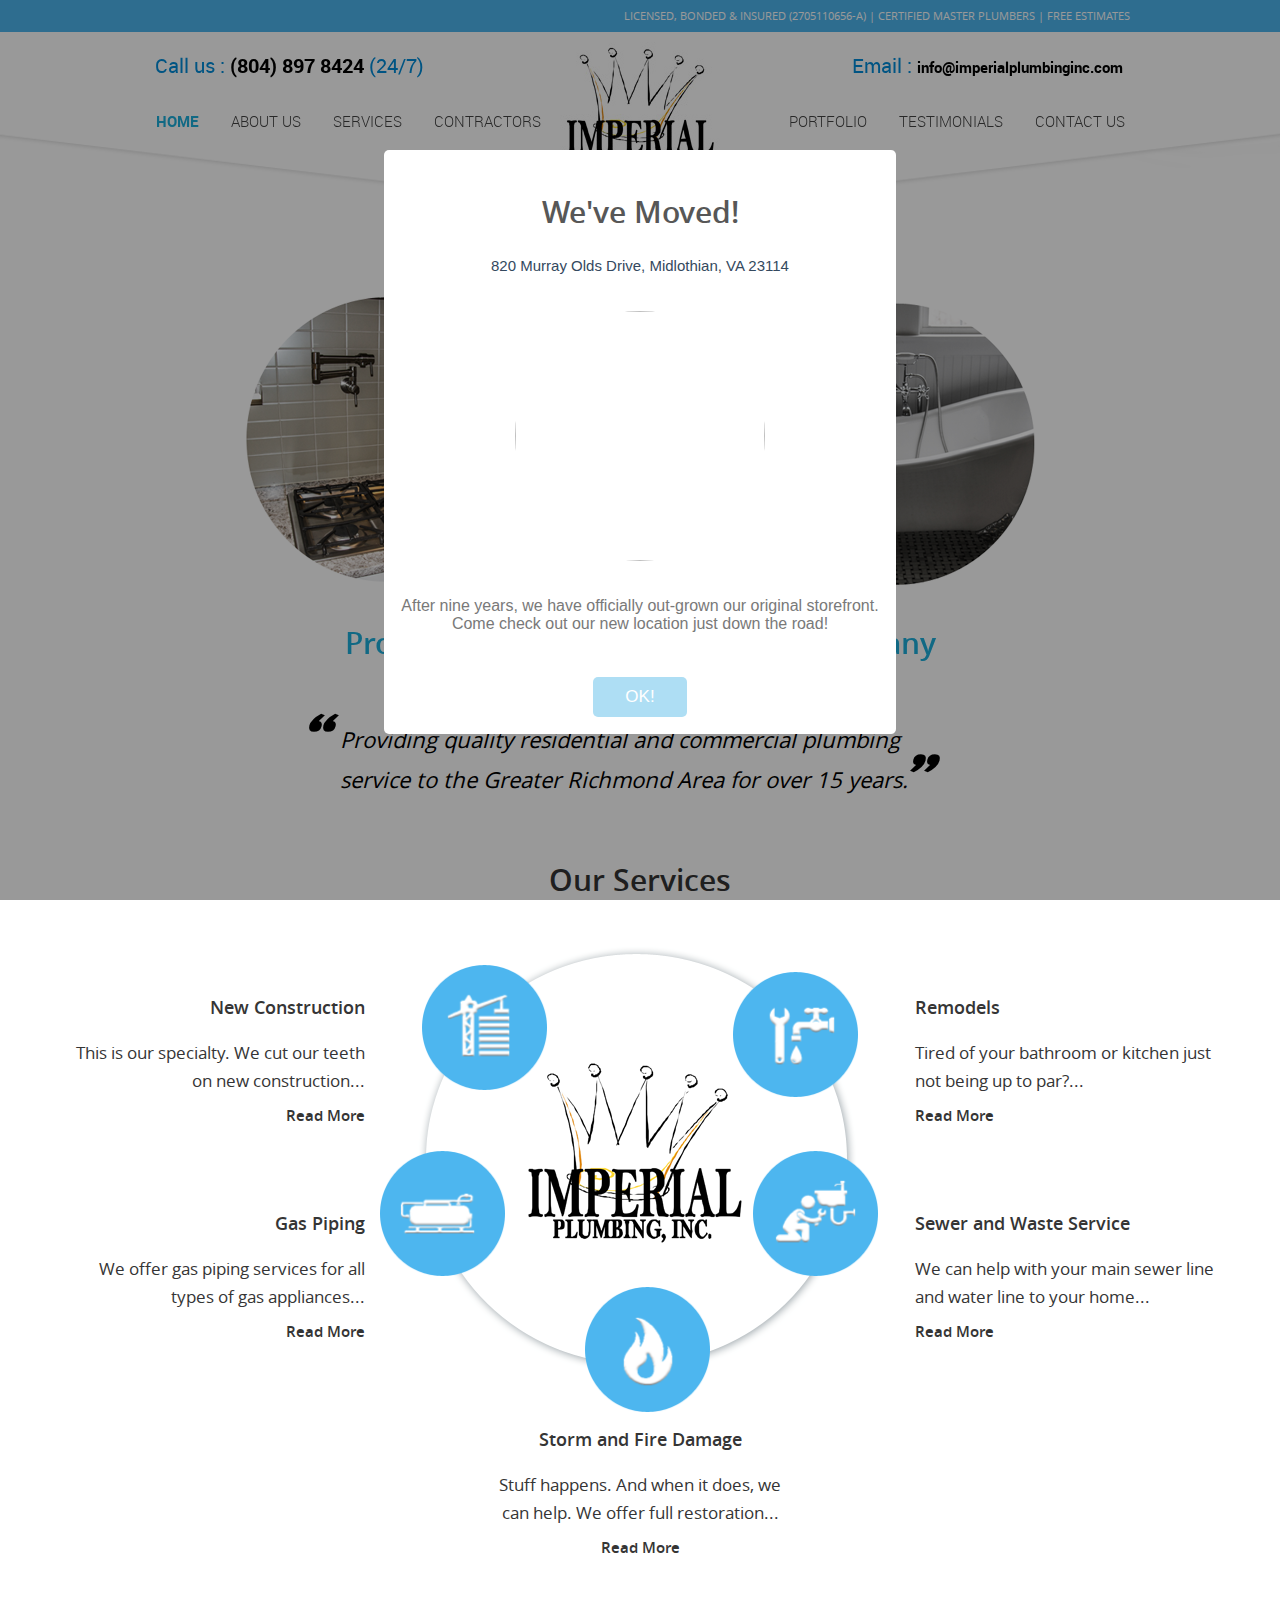
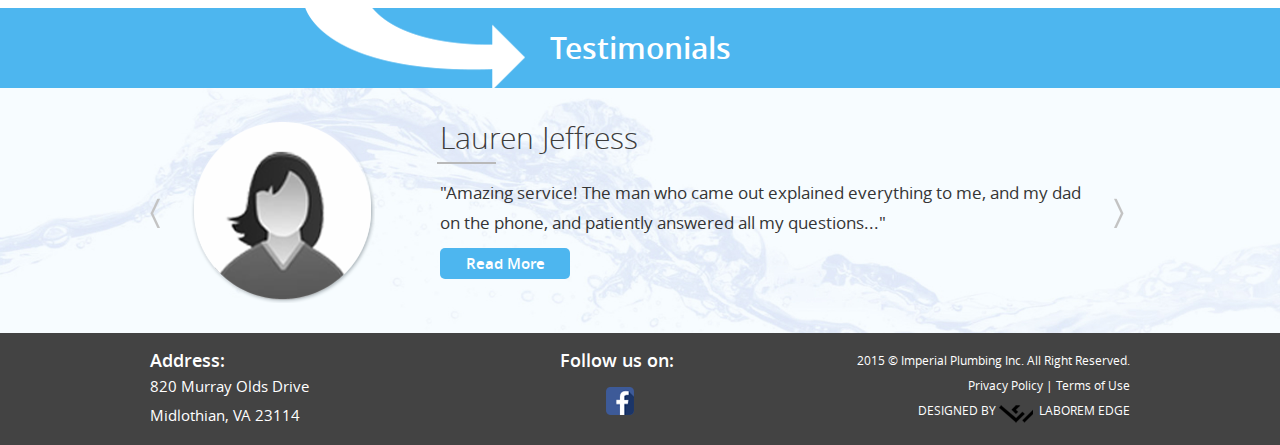
==== commit 05655c22: "update popul UI" ====
--- a/index.html
+++ b/index.html
@@ -567,7 +567,7 @@
 		} else {
 			swal({   title: "We've Moved!",
 							 html:true,
-							 text: "<img style='border-radius:55%' width='250px' height='250px' src='https://lh3.googleusercontent.com/[base64]w1283-h962-no' alt='' /><Br><br><Br> After nine years, we have officially out-grown our original storefront. Come check out our new location down the road: <br><br> <b><a style='color:#34495e' href='#'>820 Murray Olds Drive, Midlothian, VA 23114</a> </b>",
+							 text: "<a style='color:#34495e' target='_blank' href='https://www.google.com/maps/dir//820+Murray+Olds+Dr,+Midlothian,+VA+23114/@37.5013899,-77.6165438,17z/data=!4m13!1m4!3m3!1s0x89b16d85b36d5365:0x6af353df9fcfbf82!2s820+Murray+Olds+Dr,+Midlothian,+VA+23114!3b1!4m7!1m0!1m5!1m1!1s0x89b16d85b36d5365:0x6af353df9fcfbf82!2m2!1d-77.6165438!2d37.5013899?hl=en-US'>820 Murray Olds Drive, Midlothian, VA 23114</a><Br><Br><Br><img style='border-radius:55%' width='250px' height='250px' src='https://lh3.googleusercontent.com/[base64]w1283-h962-no' alt='' /><Br><br><Br> After nine years, we have officially out-grown our original storefront. Come check out our new location just down the road! <br><br> <b> </b>",
 
 							 showCancelButton: false,
 							 confirmButtonColor: "#AEDEF4",
